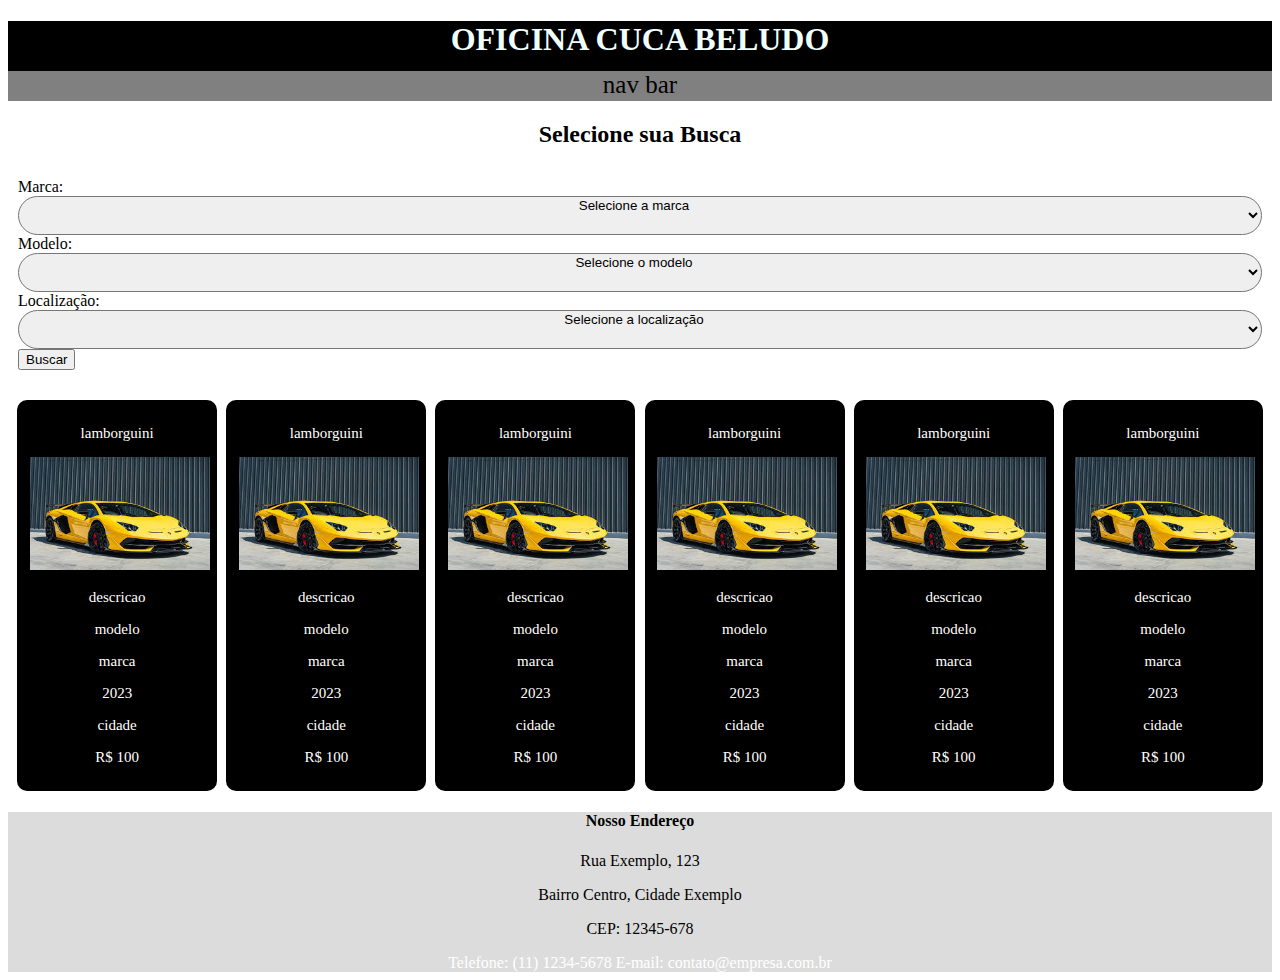
==== index.html @ 51f17920 "initial commit" ====
<!DOCTYPE html>
<html lang="en">

<head>
    <meta charset="UTF-8">
    <meta name="viewport" content="width=device-width, initial-scale=1.0">
    <title>Document</title>
    <link rel="stylesheet" href="style.css">
</head>

<body>
    <div class="container-oficina">
        <h1>OFICINA CUCA BELUDO</h1>
    </div>
    <nav>nav bar</nav>
    <div class="select">
        <h2>Selecione sua Busca</h2>
        <form class="formBusca">


            <label for="marca">Marca:</label>
            <select id="marca" name="marca">
                <option value="">Selecione a marca</option>
                <option value="Mitsubishi">Mitsubishi</option>
                <option value="ford">Ford</option>
                <option value="volkswagen">Volkswagen</option>
                <option value="toyota">Toyota</option>
            </select>





            <label for="modelo">Modelo:</label>
            <select id="modelo" name="modelo">
                <option value="">Selecione o modelo</option>
                <option value="mitsubishi_lancer">Mitsubishi Lancer</option>
                <option value="golzin_quadrado">Golzin quadrado</option>
                <option value="ford_ka">Ford Ka</option>
                <option value="toyota_corolla">Toyota Corolla</option>
            </select>



            <label for="localizacao">Localização:</label>
            <select id="localizacao" name="localizacao">
                <option value="">Selecione a localização</option>
                <option value="GO">Goias</option>
                <option value="mg">Minas Gerais</option>
                <option value="sp">São Paulo</option>
                <option value="rj">Rio de Janeiro</option>
                <option value="pr">Paraná</option>
            </select>

            <button type="submit">Buscar</button>
        </form>
    </div>


<div class="container">
    <div class="card">
        <p>lamborguini</p>
        <img src="carro.jpeg" alt="carro brabo">
        <p>descricao</p>
        <p>modelo</p>
        <p>marca</p>
        <p>2023</p>
        <p>cidade</p>
        <p>R$ 100</p>
    </div>

        <div class="card">
            <p>lamborguini</p>
            <img src="carro.jpeg" alt="carro brabo">
            <p>descricao</p>
            <p>modelo</p>
            <p>marca</p>
            <p>2023</p>
            <p>cidade</p>
            <p>R$ 100</p>
        </div>

        <div class="card">
            <p>lamborguini</p>
            <img src="carro.jpeg" alt="carro brabo">
            <p>descricao</p>
            <p>modelo</p>
            <p>marca</p>
            <p>2023</p>
            <p>cidade</p>
            <p>R$ 100</p>
        </div>

        <div class="card">
            <p>lamborguini</p>
            <img src="carro.jpeg" alt="carro brabo">
            <p>descricao</p>
            <p>modelo</p>
            <p>marca</p>
            <p>2023</p>
            <p>cidade</p>
            <p>R$ 100</p>
        </div>

        <div class="card">
            <p>lamborguini</p>
            <img src="carro.jpeg" alt="carro brabo">
            <p>descricao</p>
            <p>modelo</p>
            <p>marca</p>
            <p>2023</p>
            <p>cidade</p>
            <p>R$ 100</p>
        </div>

        <div class="card">
            <p>lamborguini</p>
            <img src="carro.jpeg" alt="carro brabo">
            <p>descricao</p>
            <p>modelo</p>
            <p>marca</p>
            <p>2023</p>
            <p>cidade</p>
            <p>R$ 100</p>
        </div>

    </div>



    <footer>
        <h4>Nosso Endereço</h4>
        <p>Rua Exemplo, 123</p>
        <p>Bairro Centro, Cidade Exemplo</p>
        <p>CEP: 12345-678</p>
        <span>Telefone: (11) 1234-5678</span>
        <span>E-mail: contato@empresa.com.br</span>
    </footer>
</body>

</html>
---- style.css ----
select{
    display: inline-block;
    width: 100%;
    border-radius: 20px;
    text-align: center;
    padding-bottom: 20px;
}

.container-oficina{
    background-color: black;
    height: 50px;
}
.formBusca{

    padding: 10px;
    padding-bottom: 30px;
}


h1{
    
    color: azure;
    text-align: center;
}

nav{
    text-align: center;
    background-color: gray;
    font-size: 25px;
    height: 30px;
}

h2{
    text-align: center;
}

label{
    text-align: center;
 
}

.container{
    display: flex;
    flex-wrap: wrap;
    justify-content: space-evenly;
}
.card{
    display:inline-block;
    flex-direction: column;
    background-color: black;
    width: 200px;
    padding-top: 10px;
    padding-bottom: 10px;
    border-radius: 10px;
    font-size: 15px;
    text-align: center;
    color: white;


}
img{
    border-radius: 5px;
    width: 90%;
    padding-left: 10px;
    padding-right: 5px;
}

span{
  color:white;
}

footer{
    text-align: center;

    background-color:gainsboro
    ;
}

.login-container{
    background-color: white;
    display: flex;
    margin:  0% ;
    height: 70vh;
    text-align: center;
    border-radius: 20px;
    justify-content: center;
    align-items: center;
}

.login{
    width: 400px;
    display: block;
    padding: 20px;
    background-color: white;
    box-shadow: 0 4px 8px rgba(0, 0, 0, 0.1);
    border-radius: 10px;
    text-align: center;
}

.container-cadastro{
    background-color: white;
    display: flex;
    margin:  0% ;
    height: 70vh;
    text-align: center;
    border-radius: 20px;
    justify-content: center;
    align-items: center;
}

.cadastro{
    width: 400px;
    display: block;
    padding: 30px;
    background-color: white;
    box-shadow: 0 4px 8px rgba(0, 0, 0, 0.1);
    border-radius: 10px;
    text-align: center;
}
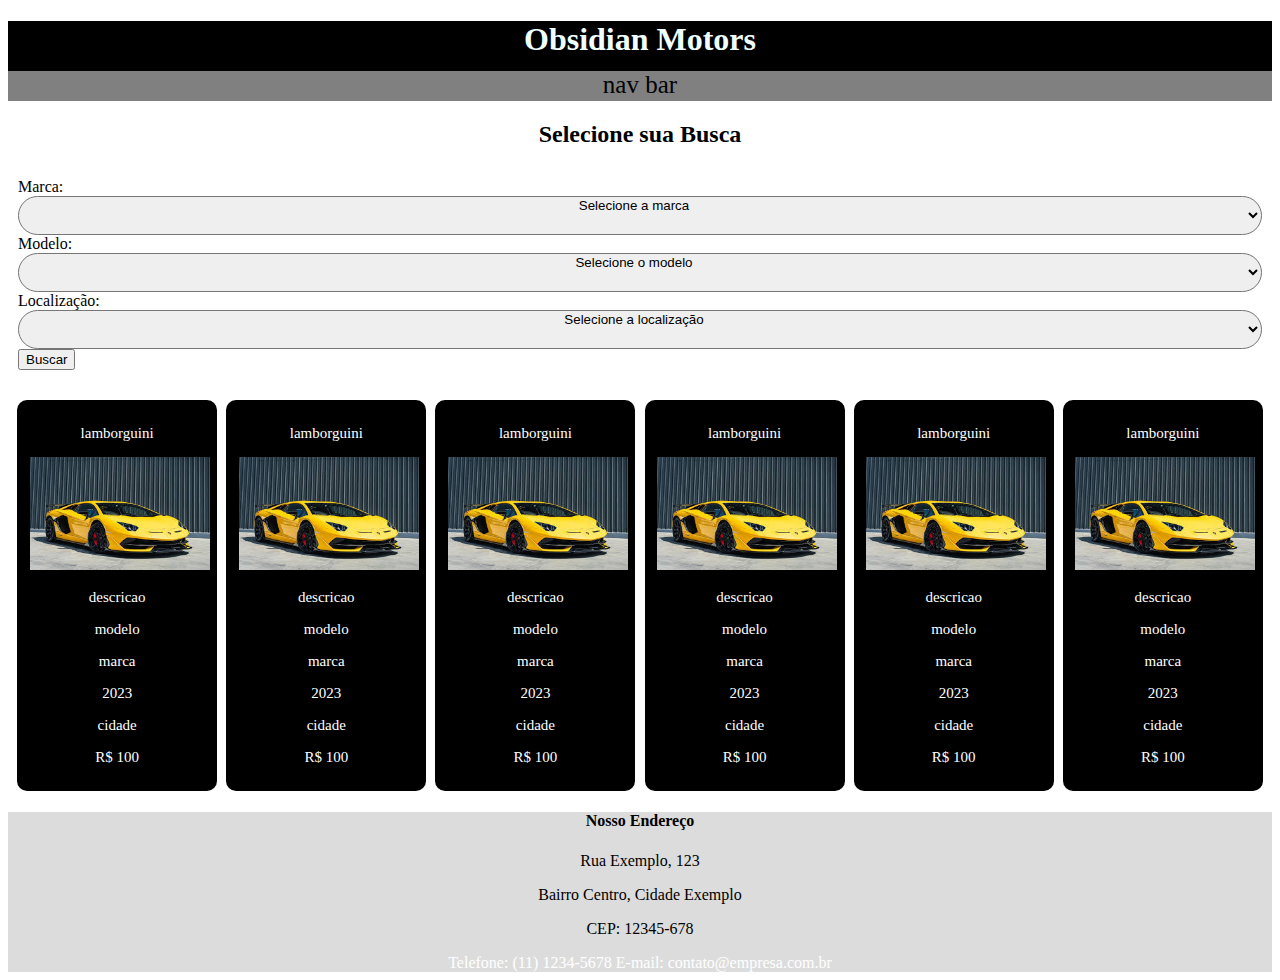
==== commit 4d489e49: "refactor: trocando o nome cucabeludo para 'Obsidian Motors'" ====
--- a/index.html
+++ b/index.html
@@ -10,7 +10,7 @@
 
 <body>
     <div class="container-oficina">
-        <h1>OFICINA CUCA BELUDO</h1>
+        <h1>Obsidian Motors</h1>
     </div>
     <nav>nav bar</nav>
     <div class="select">
@@ -57,17 +57,17 @@
     </div>
 
 
-<div class="container">
-    <div class="card">
-        <p>lamborguini</p>
-        <img src="carro.jpeg" alt="carro brabo">
-        <p>descricao</p>
-        <p>modelo</p>
-        <p>marca</p>
-        <p>2023</p>
-        <p>cidade</p>
-        <p>R$ 100</p>
-    </div>
+    <div class="container">
+        <div class="card">
+            <p>lamborguini</p>
+            <img src="carro.jpeg" alt="carro brabo">
+            <p>descricao</p>
+            <p>modelo</p>
+            <p>marca</p>
+            <p>2023</p>
+            <p>cidade</p>
+            <p>R$ 100</p>
+        </div>
 
         <div class="card">
             <p>lamborguini</p>
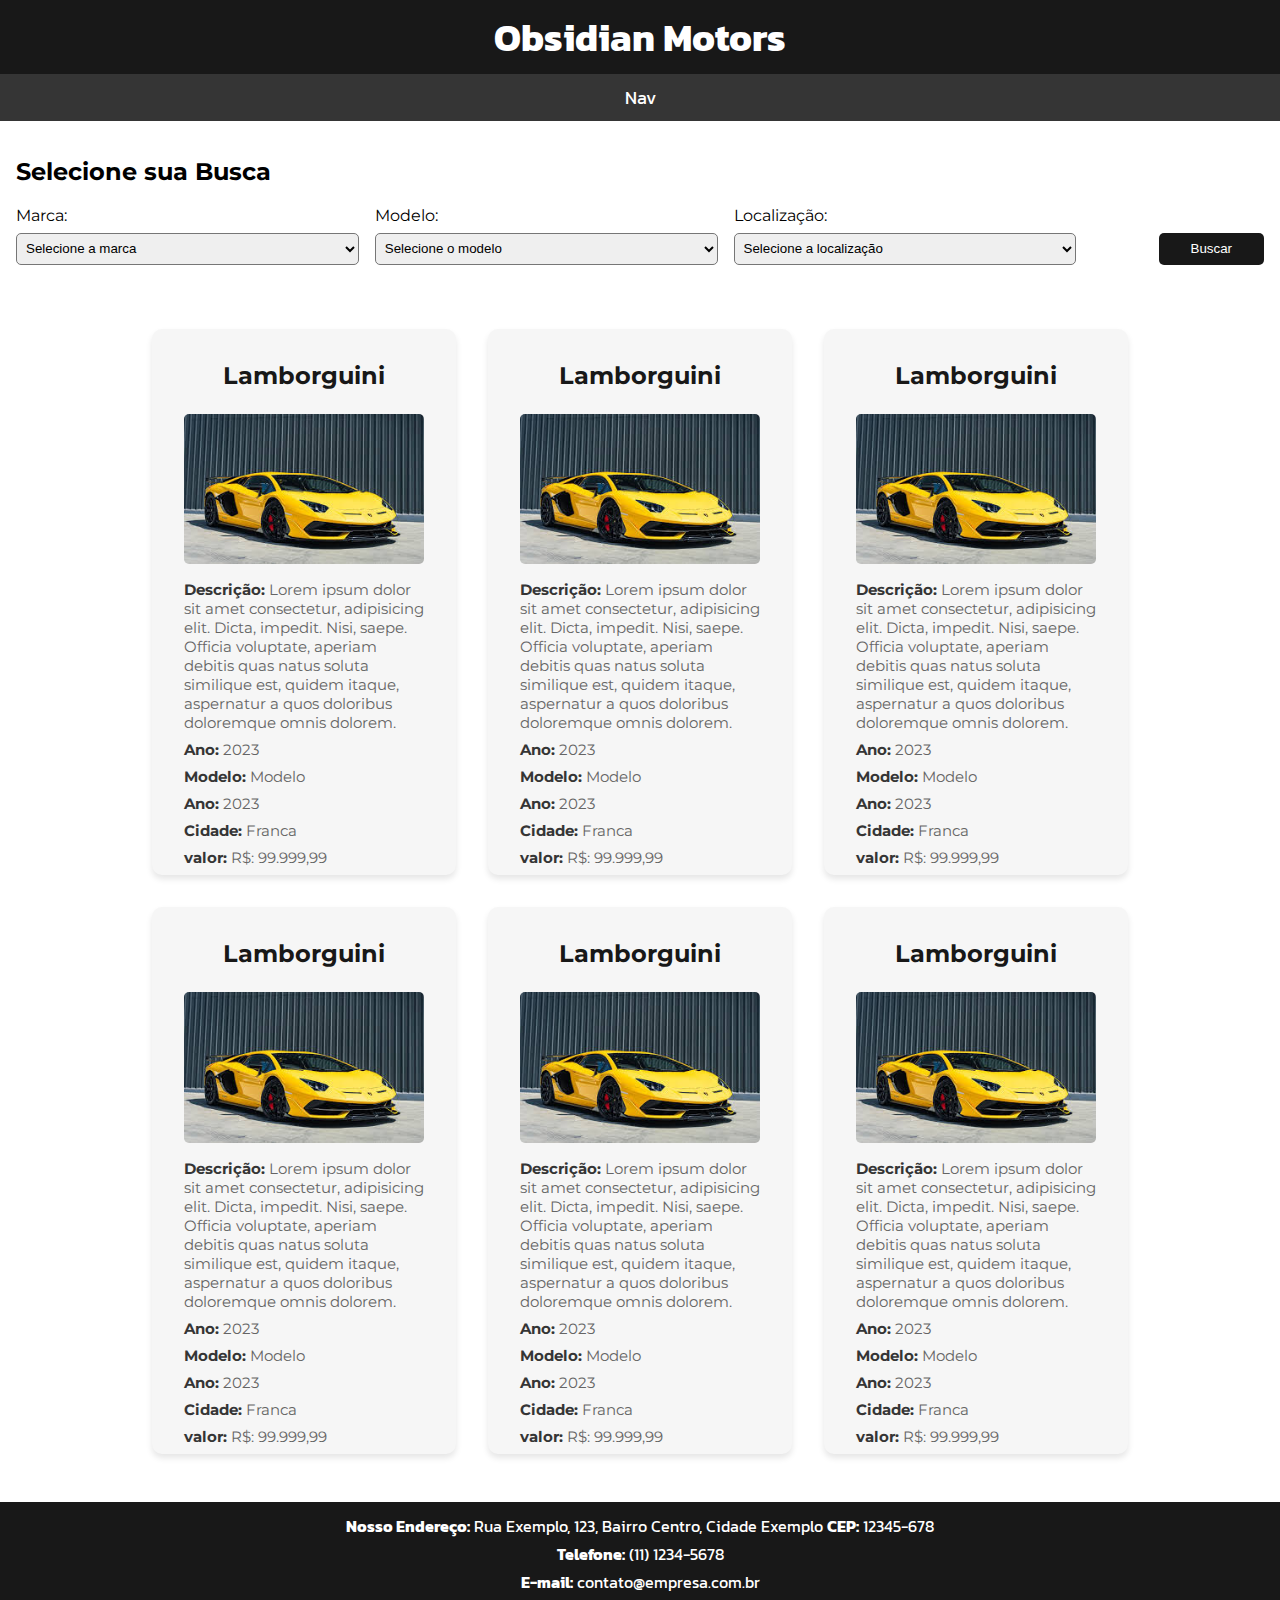
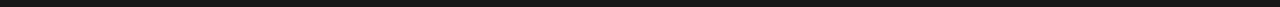
==== commit 56da19bb: "refactor: index html/css, organização das pastas" ====
--- a/index.html
+++ b/index.html
@@ -6,135 +6,322 @@
     <meta name="viewport" content="width=device-width, initial-scale=1.0">
     <title>Document</title>
     <link rel="stylesheet" href="style.css">
+    <link rel="stylesheet" href="index.css">
+    <link rel="preconnect" href="https://fonts.googleapis.com">
+    <link rel="preconnect" href="https://fonts.gstatic.com" crossorigin>
+    <link href="https://fonts.googleapis.com/css2?family=Montserrat:ital,wght@0,100..900;1,100..900&display=swap"
+        rel="stylesheet">
+    <link rel="preconnect" href="https://fonts.googleapis.com">
+    <link
+        href="https://fonts.googleapis.com/css2?family=Kanit:ital,wght@0,100;0,200;0,300;0,400;0,500;0,600;0,700;0,800;0,900;1,100;1,200;1,300;1,400;1,500;1,600;1,700;1,800;1,900&display=swap"
+        rel="stylesheet">
 </head>
 
 <body>
-    <div class="container-oficina">
+    <header>
         <h1>Obsidian Motors</h1>
-    </div>
-    <nav>nav bar</nav>
-    <div class="select">
-        <h2>Selecione sua Busca</h2>
-        <form class="formBusca">
-
-
-            <label for="marca">Marca:</label>
-            <select id="marca" name="marca">
-                <option value="">Selecione a marca</option>
-                <option value="Mitsubishi">Mitsubishi</option>
-                <option value="ford">Ford</option>
-                <option value="volkswagen">Volkswagen</option>
-                <option value="toyota">Toyota</option>
-            </select>
-
-
-
-
-
-            <label for="modelo">Modelo:</label>
-            <select id="modelo" name="modelo">
-                <option value="">Selecione o modelo</option>
-                <option value="mitsubishi_lancer">Mitsubishi Lancer</option>
-                <option value="golzin_quadrado">Golzin quadrado</option>
-                <option value="ford_ka">Ford Ka</option>
-                <option value="toyota_corolla">Toyota Corolla</option>
-            </select>
-
-
-
-            <label for="localizacao">Localização:</label>
-            <select id="localizacao" name="localizacao">
-                <option value="">Selecione a localização</option>
-                <option value="GO">Goias</option>
-                <option value="mg">Minas Gerais</option>
-                <option value="sp">São Paulo</option>
-                <option value="rj">Rio de Janeiro</option>
-                <option value="pr">Paraná</option>
-            </select>
-
-            <button type="submit">Buscar</button>
-        </form>
-    </div>
-
-
-    <div class="container">
-        <div class="card">
-            <p>lamborguini</p>
-            <img src="carro.jpeg" alt="carro brabo">
-            <p>descricao</p>
-            <p>modelo</p>
-            <p>marca</p>
-            <p>2023</p>
-            <p>cidade</p>
-            <p>R$ 100</p>
-        </div>
-
-        <div class="card">
-            <p>lamborguini</p>
-            <img src="carro.jpeg" alt="carro brabo">
-            <p>descricao</p>
-            <p>modelo</p>
-            <p>marca</p>
-            <p>2023</p>
-            <p>cidade</p>
-            <p>R$ 100</p>
-        </div>
-
-        <div class="card">
-            <p>lamborguini</p>
-            <img src="carro.jpeg" alt="carro brabo">
-            <p>descricao</p>
-            <p>modelo</p>
-            <p>marca</p>
-            <p>2023</p>
-            <p>cidade</p>
-            <p>R$ 100</p>
-        </div>
-
-        <div class="card">
-            <p>lamborguini</p>
-            <img src="carro.jpeg" alt="carro brabo">
-            <p>descricao</p>
-            <p>modelo</p>
-            <p>marca</p>
-            <p>2023</p>
-            <p>cidade</p>
-            <p>R$ 100</p>
-        </div>
-
-        <div class="card">
-            <p>lamborguini</p>
-            <img src="carro.jpeg" alt="carro brabo">
-            <p>descricao</p>
-            <p>modelo</p>
-            <p>marca</p>
-            <p>2023</p>
-            <p>cidade</p>
-            <p>R$ 100</p>
-        </div>
-
-        <div class="card">
-            <p>lamborguini</p>
-            <img src="carro.jpeg" alt="carro brabo">
-            <p>descricao</p>
-            <p>modelo</p>
-            <p>marca</p>
-            <p>2023</p>
-            <p>cidade</p>
-            <p>R$ 100</p>
-        </div>
-
-    </div>
+    </header>
+
+    <nav>
+        Nav
+    </nav>
+
+    <main>
+        <div class="containerBusca">
+            <h2>Selecione sua Busca</h2>
+            <form class="formBusca">
+                <div class="selectsContainer">
+                    <div class="formBuscaSelect">
+                        <label for="marca">Marca:</label>
+                        <select id="marca" name="marca">
+                            <option value="">Selecione a marca</option>
+                            <option value="mitsubishi">Mitsubishi</option>
+                            <option value="ford">Ford</option>
+                            <option value="volkswagen">Volkswagen</option>
+                            <option value="toyota">Toyota</option>
+                        </select>
+                    </div>
+
+
+                    <div class="formBuscaSelect">
+                        <label for="modelo">Modelo:</label>
+                        <select id="modelo" name="modelo">
+                            <option value="">Selecione o modelo</option>
+                            <option value="mitsubishi_lancer">Mitsubishi Lancer</option>
+                            <option value="golzin_quadrado">Golzin quadrado</option>
+                            <option value="ford_ka">Ford Ka</option>
+                            <option value="toyota_corolla">Toyota Corolla</option>
+                        </select>
+                    </div>
+
+                    <div class="formBuscaSelect">
+                        <label for="localizacao">Localização:</label>
+                        <select id="localizacao" name="localizacao">
+                            <option value="">Selecione a localização</option>
+                            <option value="franca">Franca</option>
+                            <option value="uberlandia">Uberlândia</option>
+                            <option value="saopaulo">São Paulo</option>
+                            <option value="riodejaneiro">Rio de Janeiro</option>
+                            <option value="pelotas">Pelotas</option>
+                        </select>
+                    </div>
+                </div>
+
+                <button type="submit">Buscar</button>
+            </form>
+        </div>
+
+
+
+        <div class="cardsContainer">
+            <div class="card">
+                <p class="cardTitle">Lamborguini</p>
+                <img src="images/carro.jpeg" alt="carro brabo">
+
+                <div class="cardInfo">
+                    <div>
+                        <span>Descrição:</span>
+                        <span>Lorem ipsum dolor sit amet consectetur, adipisicing elit. Dicta, impedit. Nisi, saepe.
+                            Officia
+                            voluptate, aperiam debitis quas natus soluta similique est, quidem itaque, aspernatur a quos
+                            doloribus doloremque omnis dolorem.</span>
+                    </div>
+
+                    <div>
+                        <span>Ano:</span>
+                        <span>2023</span>
+                    </div>
+
+                    <div>
+                        <span>Modelo:</span>
+                        <span>Modelo</span>
+                    </div>
+                    <div>
+                        <span>Ano:</span>
+                        <span>2023</span>
+                    </div>
+                    <div>
+                        <span>Cidade:</span>
+                        <span>Franca</span>
+                    </div>
+                    <div>
+                        <span>valor:</span>
+                        <span>R$: 99.999,99</span>
+                    </div>
+                </div>
+            </div>
+
+            <div class="card">
+                <p class="cardTitle">Lamborguini</p>
+                <img src="images/carro.jpeg" alt="carro brabo">
+
+                <div class="cardInfo">
+                    <div>
+                        <span>Descrição:</span>
+                        <span>Lorem ipsum dolor sit amet consectetur, adipisicing elit. Dicta, impedit. Nisi, saepe.
+                            Officia
+                            voluptate, aperiam debitis quas natus soluta similique est, quidem itaque, aspernatur a quos
+                            doloribus doloremque omnis dolorem.</span>
+                    </div>
+
+                    <div>
+                        <span>Ano:</span>
+                        <span>2023</span>
+                    </div>
+
+                    <div>
+                        <span>Modelo:</span>
+                        <span>Modelo</span>
+                    </div>
+                    <div>
+                        <span>Ano:</span>
+                        <span>2023</span>
+                    </div>
+                    <div>
+                        <span>Cidade:</span>
+                        <span>Franca</span>
+                    </div>
+                    <div>
+                        <span>valor:</span>
+                        <span>R$: 99.999,99</span>
+                    </div>
+                </div>
+            </div>
+
+
+            <div class="card">
+                <p class="cardTitle">Lamborguini</p>
+                <img src="images/carro.jpeg" alt="carro brabo">
+
+                <div class="cardInfo">
+                    <div>
+                        <span>Descrição:</span>
+                        <span>Lorem ipsum dolor sit amet consectetur, adipisicing elit. Dicta, impedit. Nisi, saepe.
+                            Officia
+                            voluptate, aperiam debitis quas natus soluta similique est, quidem itaque, aspernatur a quos
+                            doloribus doloremque omnis dolorem.</span>
+                    </div>
+
+                    <div>
+                        <span>Ano:</span>
+                        <span>2023</span>
+                    </div>
+
+                    <div>
+                        <span>Modelo:</span>
+                        <span>Modelo</span>
+                    </div>
+                    <div>
+                        <span>Ano:</span>
+                        <span>2023</span>
+                    </div>
+                    <div>
+                        <span>Cidade:</span>
+                        <span>Franca</span>
+                    </div>
+                    <div>
+                        <span>valor:</span>
+                        <span>R$: 99.999,99</span>
+                    </div>
+                </div>
+            </div>
+
+
+            <div class="card">
+                <p class="cardTitle">Lamborguini</p>
+                <img src="images/carro.jpeg" alt="carro brabo">
+
+                <div class="cardInfo">
+                    <div>
+                        <span>Descrição:</span>
+                        <span>Lorem ipsum dolor sit amet consectetur, adipisicing elit. Dicta, impedit. Nisi, saepe.
+                            Officia
+                            voluptate, aperiam debitis quas natus soluta similique est, quidem itaque, aspernatur a quos
+                            doloribus doloremque omnis dolorem.</span>
+                    </div>
+
+                    <div>
+                        <span>Ano:</span>
+                        <span>2023</span>
+                    </div>
+
+                    <div>
+                        <span>Modelo:</span>
+                        <span>Modelo</span>
+                    </div>
+                    <div>
+                        <span>Ano:</span>
+                        <span>2023</span>
+                    </div>
+                    <div>
+                        <span>Cidade:</span>
+                        <span>Franca</span>
+                    </div>
+                    <div>
+                        <span>valor:</span>
+                        <span>R$: 99.999,99</span>
+                    </div>
+                </div>
+            </div>
+
+
+            <div class="card">
+                <p class="cardTitle">Lamborguini</p>
+                <img src="images/carro.jpeg" alt="carro brabo">
+
+                <div class="cardInfo">
+                    <div>
+                        <span>Descrição:</span>
+                        <span>Lorem ipsum dolor sit amet consectetur, adipisicing elit. Dicta, impedit. Nisi, saepe.
+                            Officia
+                            voluptate, aperiam debitis quas natus soluta similique est, quidem itaque, aspernatur a quos
+                            doloribus doloremque omnis dolorem.</span>
+                    </div>
+
+                    <div>
+                        <span>Ano:</span>
+                        <span>2023</span>
+                    </div>
+
+                    <div>
+                        <span>Modelo:</span>
+                        <span>Modelo</span>
+                    </div>
+                    <div>
+                        <span>Ano:</span>
+                        <span>2023</span>
+                    </div>
+                    <div>
+                        <span>Cidade:</span>
+                        <span>Franca</span>
+                    </div>
+                    <div>
+                        <span>valor:</span>
+                        <span>R$: 99.999,99</span>
+                    </div>
+                </div>
+            </div>
+
+
+            <div class="card">
+                <p class="cardTitle">Lamborguini</p>
+                <img src="images/carro.jpeg" alt="carro brabo">
+
+                <div class="cardInfo">
+                    <div>
+                        <span>Descrição:</span>
+                        <span>Lorem ipsum dolor sit amet consectetur, adipisicing elit. Dicta, impedit. Nisi, saepe.
+                            Officia
+                            voluptate, aperiam debitis quas natus soluta similique est, quidem itaque, aspernatur a quos
+                            doloribus doloremque omnis dolorem.</span>
+                    </div>
+
+                    <div>
+                        <span>Ano:</span>
+                        <span>2023</span>
+                    </div>
+
+                    <div>
+                        <span>Modelo:</span>
+                        <span>Modelo</span>
+                    </div>
+                    <div>
+                        <span>Ano:</span>
+                        <span>2023</span>
+                    </div>
+                    <div>
+                        <span>Cidade:</span>
+                        <span>Franca</span>
+                    </div>
+                    <div>
+                        <span>valor:</span>
+                        <span>R$: 99.999,99</span>
+                    </div>
+                </div>
+            </div>
+
+        </div>
+    </main>
 
 
 
     <footer>
-        <h4>Nosso Endereço</h4>
-        <p>Rua Exemplo, 123</p>
-        <p>Bairro Centro, Cidade Exemplo</p>
-        <p>CEP: 12345-678</p>
-        <span>Telefone: (11) 1234-5678</span>
-        <span>E-mail: contato@empresa.com.br</span>
+        <div>
+            <span>Nosso Endereço: </span>
+            <span>Rua Exemplo, 123, Bairro Centro, Cidade Exemplo</span>
+            <span>CEP: </span>
+            <span>12345-678</span>
+        </div>
+
+        <div>
+            <span>Telefone: </span>
+            <span>(11) 1234-5678</span>
+        </div>
+
+        <div>
+            <span>E-mail: </span>
+            <span>contato@empresa.com.br</span>
+        </div>
     </footer>
 </body>
 
--- a/style.css
+++ b/style.css
@@ -1,79 +1,80 @@
-select{
-    display: inline-block;
-    width: 100%;
-    border-radius: 20px;
-    text-align: center;
-    padding-bottom: 20px;
+/* Definindo as cores */
+:root {
+    --preto: #181818;
+    --grafite: #353535;
+    --azul-escuro: #0d1b2a;
+    --branco: #ffffff;
+    --cinza-claro: #F6F6F6;
+    --cinza-medio: #656565;
 }
 
-.container-oficina{
-    background-color: black;
-    height: 50px;
-}
-.formBusca{
-
-    padding: 10px;
-    padding-bottom: 30px;
+body {
+    font-family: "Montserrat", sans-serif;
+    background-color: var(--branco);
+    margin: 0;
+    padding: 0;
 }
 
-
-h1{
-    
-    color: azure;
-    text-align: center;
+header, footer, nav {
+    font-family: "Kanit", sans-serif;
 }
 
-nav{
-    text-align: center;
-    background-color: gray;
-    font-size: 25px;
-    height: 30px;
+header {
+    background-color: var(--preto);
+    color: var(--branco);
+
+    font-size: 1.2rem;
+
+    padding: 5px;
+    height: 4rem;
+
+    display: flex;
+    justify-content: center;
+    align-items: center;
 }
 
-h2{
+nav {
+    background-color: var(--grafite);
+    color: var(--branco);
+
     text-align: center;
+    padding: 10px;
+    font-size: 18px;
 }
 
-label{
-    text-align: center;
- 
+main {
+    padding: 1rem;
 }
 
-.container{
+footer {
     display: flex;
-    flex-wrap: wrap;
-    justify-content: space-evenly;
-}
-.card{
-    display:inline-block;
     flex-direction: column;
-    background-color: black;
-    width: 200px;
-    padding-top: 10px;
-    padding-bottom: 10px;
-    border-radius: 10px;
-    font-size: 15px;
+    justify-content: center;
+    gap: 0.25rem;
+
+    background-color: var(--preto);
+    color: var(--branco);
     text-align: center;
-    color: white;
-
-
-}
-img{
-    border-radius: 5px;
-    width: 90%;
-    padding-left: 10px;
-    padding-right: 5px;
+    padding: 0.8rem 0;
 }
 
-span{
-  color:white;
+footer div {
+    display: flex;
+    justify-content: center;
+    align-items: center;
+    gap: 0.25rem;
 }
 
-footer{
-    text-align: center;
+footer div span:nth-child(odd) {
+    font-weight: bold;
+}
 
-    background-color:gainsboro
-    ;
+select {
+    border-radius: 5px;
+    
+    height: 2rem;
+
+    padding-left: 5px;
 }
 
 .login-container{
@@ -116,4 +117,11 @@
     box-shadow: 0 4px 8px rgba(0, 0, 0, 0.1);
     border-radius: 10px;
     text-align: center;
-}+}
+
+
+
+
+
+
+
--- a/index.css
+++ b/index.css
@@ -0,0 +1,108 @@
+/* Busca */
+
+.containerBusca {
+  display: flex;
+  flex-direction: column;
+}
+
+.formBusca {
+  display: flex;
+  justify-content: space-between;
+}
+
+.formBuscaSelect {
+  display: flex;
+  flex-direction: column;
+
+  gap: 0.5rem;
+
+  width: 30%;
+}
+
+.selectsContainer {
+  display: flex;
+  gap: 1rem;
+
+  flex-grow: 1;
+}
+
+.formBusca button {
+  padding: 0.1rem 2rem;
+
+  height: 2rem;
+  align-self: flex-end;
+
+  background-color: var(--preto);
+  color: var(--branco);
+  border: none;
+  border-radius: 5px;
+}
+
+.formBusca button:hover {
+  cursor: pointer;
+}
+
+/* Cards */
+
+.cardsContainer{
+  margin-top: 2rem;
+
+  display: flex;
+  flex-wrap: wrap;
+
+  justify-content: center;
+
+  gap: 2rem;
+
+  padding: 2rem;
+}
+
+.card{
+  display: flex;
+  flex-direction: column;
+  
+  width: 15rem;
+  padding: 0.5rem 2rem;
+  border-radius: 10px;
+  font-size: 15px;
+  text-align: center;
+
+  box-shadow: 0px 4px 6px rgba(0, 0, 0, 0.1);
+  background-color: var(--cinza-claro);
+  color: var(--grafite);
+}
+
+.cardTitle {
+  color: var(--preto);
+  font-size: 1.5rem;
+  font-weight: bold;
+}
+
+.card img {
+  width: 100%;
+  height: auto;
+  border-radius: 5px;
+}
+
+.cardInfo {
+  margin-top: 1rem;
+
+  display: flex;
+  flex-direction: column;
+
+  gap: 0.5rem;
+}
+
+.cardInfo div {
+  text-align: start;
+}
+
+.cardInfo div span:nth-child(1) {
+  color: var(--black);
+  font-weight: bold;
+}
+
+.cardInfo div span:nth-child(2) {
+  color: var(--cinza-medio);
+}
+
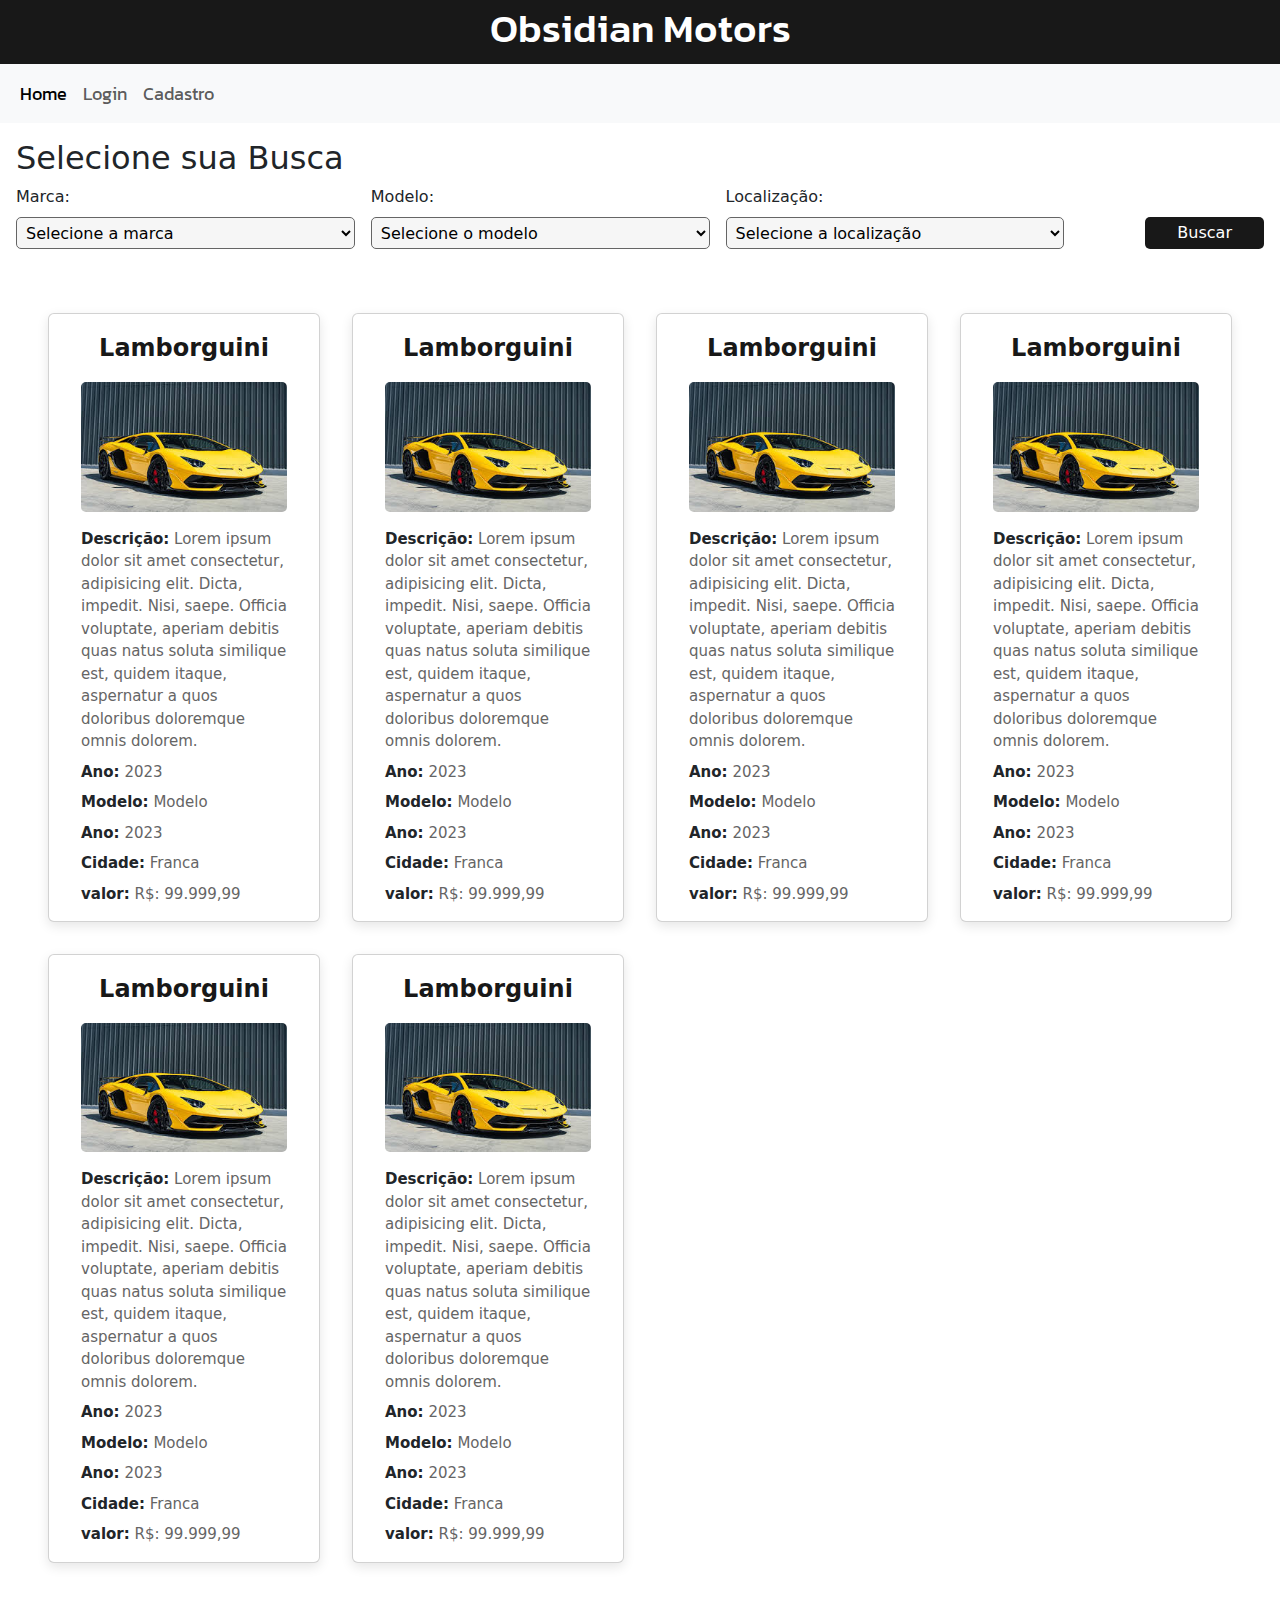
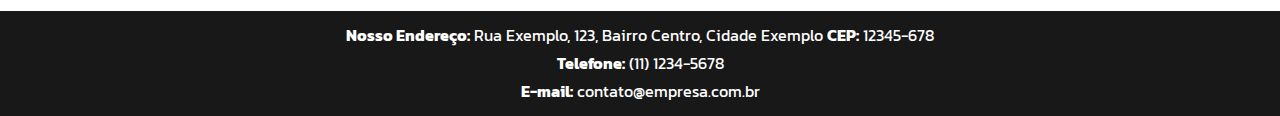
==== commit d91bae74: "Cadastro e Login" ====
--- a/index.html
+++ b/index.html
@@ -15,15 +15,36 @@
     <link
         href="https://fonts.googleapis.com/css2?family=Kanit:ital,wght@0,100;0,200;0,300;0,400;0,500;0,600;0,700;0,800;0,900;1,100;1,200;1,300;1,400;1,500;1,600;1,700;1,800;1,900&display=swap"
         rel="stylesheet">
+    <link href="https://cdn.jsdelivr.net/npm/bootstrap@5.3.3/dist/css/bootstrap.min.css" rel="stylesheet"
+        integrity="sha384-QWTKZyjpPEjISv5WaRU9OFeRpok6YctnYmDr5pNlyT2bRjXh0JMhjY6hW+ALEwIH" crossorigin="anonymous">
 </head>
 
 <body>
+
     <header>
         <h1>Obsidian Motors</h1>
     </header>
 
-    <nav>
-        Nav
+    <nav class="navbar sticky-top navbar-expand-lg bg-body-tertiary">
+        <div class="container-fluid">
+            <button class="navbar-toggler" type="button" data-bs-toggle="collapse" data-bs-target="#navbarNav"
+                aria-controls="navbarNav" aria-expanded="false" aria-label="Toggle navigation">
+                <span class="navbar-toggler-icon"></span>
+            </button>
+            <div class="collapse navbar-collapse" id="navbarNav">
+                <ul class="navbar-nav">
+                    <li class="nav-item">
+                        <a class="nav-link active" aria-current="page" href="#">Home</a>
+                    </li>
+                    <li class="nav-item">
+                        <a class="nav-link" href="./login/login.html">Login</a>
+                    </li>
+                    <li class="nav-item">
+                        <a class="nav-link" href="./cadastro/cadastro.html">Cadastro</a>
+                    </li>
+                </ul>
+            </div>
+        </div>
     </nav>
 
     <main>
@@ -67,7 +88,7 @@
                     </div>
                 </div>
 
-                <button type="submit">Buscar</button>
+                <button class="buttonMain" type="submit">Buscar</button>
             </form>
         </div>
 
@@ -83,196 +104,202 @@
                         <span>Descrição:</span>
                         <span>Lorem ipsum dolor sit amet consectetur, adipisicing elit. Dicta, impedit. Nisi, saepe.
                             Officia
-                            voluptate, aperiam debitis quas natus soluta similique est, quidem itaque, aspernatur a quos
-                            doloribus doloremque omnis dolorem.</span>
-                    </div>
-
-                    <div>
-                        <span>Ano:</span>
-                        <span>2023</span>
-                    </div>
-
-                    <div>
-                        <span>Modelo:</span>
-                        <span>Modelo</span>
-                    </div>
-                    <div>
-                        <span>Ano:</span>
-                        <span>2023</span>
-                    </div>
-                    <div>
-                        <span>Cidade:</span>
-                        <span>Franca</span>
-                    </div>
-                    <div>
-                        <span>valor:</span>
-                        <span>R$: 99.999,99</span>
-                    </div>
-                </div>
-            </div>
-
-            <div class="card">
-                <p class="cardTitle">Lamborguini</p>
-                <img src="images/carro.jpeg" alt="carro brabo">
-
-                <div class="cardInfo">
-                    <div>
-                        <span>Descrição:</span>
-                        <span>Lorem ipsum dolor sit amet consectetur, adipisicing elit. Dicta, impedit. Nisi, saepe.
-                            Officia
-                            voluptate, aperiam debitis quas natus soluta similique est, quidem itaque, aspernatur a quos
-                            doloribus doloremque omnis dolorem.</span>
-                    </div>
-
-                    <div>
-                        <span>Ano:</span>
-                        <span>2023</span>
-                    </div>
-
-                    <div>
-                        <span>Modelo:</span>
-                        <span>Modelo</span>
-                    </div>
-                    <div>
-                        <span>Ano:</span>
-                        <span>2023</span>
-                    </div>
-                    <div>
-                        <span>Cidade:</span>
-                        <span>Franca</span>
-                    </div>
-                    <div>
-                        <span>valor:</span>
-                        <span>R$: 99.999,99</span>
-                    </div>
-                </div>
-            </div>
-
-
-            <div class="card">
-                <p class="cardTitle">Lamborguini</p>
-                <img src="images/carro.jpeg" alt="carro brabo">
-
-                <div class="cardInfo">
-                    <div>
-                        <span>Descrição:</span>
-                        <span>Lorem ipsum dolor sit amet consectetur, adipisicing elit. Dicta, impedit. Nisi, saepe.
-                            Officia
-                            voluptate, aperiam debitis quas natus soluta similique est, quidem itaque, aspernatur a quos
-                            doloribus doloremque omnis dolorem.</span>
-                    </div>
-
-                    <div>
-                        <span>Ano:</span>
-                        <span>2023</span>
-                    </div>
-
-                    <div>
-                        <span>Modelo:</span>
-                        <span>Modelo</span>
-                    </div>
-                    <div>
-                        <span>Ano:</span>
-                        <span>2023</span>
-                    </div>
-                    <div>
-                        <span>Cidade:</span>
-                        <span>Franca</span>
-                    </div>
-                    <div>
-                        <span>valor:</span>
-                        <span>R$: 99.999,99</span>
-                    </div>
-                </div>
-            </div>
-
-
-            <div class="card">
-                <p class="cardTitle">Lamborguini</p>
-                <img src="images/carro.jpeg" alt="carro brabo">
-
-                <div class="cardInfo">
-                    <div>
-                        <span>Descrição:</span>
-                        <span>Lorem ipsum dolor sit amet consectetur, adipisicing elit. Dicta, impedit. Nisi, saepe.
-                            Officia
-                            voluptate, aperiam debitis quas natus soluta similique est, quidem itaque, aspernatur a quos
-                            doloribus doloremque omnis dolorem.</span>
-                    </div>
-
-                    <div>
-                        <span>Ano:</span>
-                        <span>2023</span>
-                    </div>
-
-                    <div>
-                        <span>Modelo:</span>
-                        <span>Modelo</span>
-                    </div>
-                    <div>
-                        <span>Ano:</span>
-                        <span>2023</span>
-                    </div>
-                    <div>
-                        <span>Cidade:</span>
-                        <span>Franca</span>
-                    </div>
-                    <div>
-                        <span>valor:</span>
-                        <span>R$: 99.999,99</span>
-                    </div>
-                </div>
-            </div>
-
-
-            <div class="card">
-                <p class="cardTitle">Lamborguini</p>
-                <img src="images/carro.jpeg" alt="carro brabo">
-
-                <div class="cardInfo">
-                    <div>
-                        <span>Descrição:</span>
-                        <span>Lorem ipsum dolor sit amet consectetur, adipisicing elit. Dicta, impedit. Nisi, saepe.
-                            Officia
-                            voluptate, aperiam debitis quas natus soluta similique est, quidem itaque, aspernatur a quos
-                            doloribus doloremque omnis dolorem.</span>
-                    </div>
-
-                    <div>
-                        <span>Ano:</span>
-                        <span>2023</span>
-                    </div>
-
-                    <div>
-                        <span>Modelo:</span>
-                        <span>Modelo</span>
-                    </div>
-                    <div>
-                        <span>Ano:</span>
-                        <span>2023</span>
-                    </div>
-                    <div>
-                        <span>Cidade:</span>
-                        <span>Franca</span>
-                    </div>
-                    <div>
-                        <span>valor:</span>
-                        <span>R$: 99.999,99</span>
-                    </div>
-                </div>
-            </div>
-
-
-            <div class="card">
-                <p class="cardTitle">Lamborguini</p>
-                <img src="images/carro.jpeg" alt="carro brabo">
-
-                <div class="cardInfo">
-                    <div>
-                        <span>Descrição:</span>
-                        <span>Lorem ipsum dolor sit amet consectetur, adipisicing elit. Dicta, impedit. Nisi, saepe.
-                            Officia
-                            voluptate, aperiam debitis quas natus soluta similique est, quidem itaque, aspernatur a quos
+                            voluptate, aperiam debitis quas natus soluta similique est, quidem itaque, aspernatur a
+                            quos
+                            doloribus doloremque omnis dolorem.</span>
+                    </div>
+
+                    <div>
+                        <span>Ano:</span>
+                        <span>2023</span>
+                    </div>
+
+                    <div>
+                        <span>Modelo:</span>
+                        <span>Modelo</span>
+                    </div>
+                    <div>
+                        <span>Ano:</span>
+                        <span>2023</span>
+                    </div>
+                    <div>
+                        <span>Cidade:</span>
+                        <span>Franca</span>
+                    </div>
+                    <div>
+                        <span>valor:</span>
+                        <span>R$: 99.999,99</span>
+                    </div>
+                </div>
+            </div>
+
+            <div class="card">
+                <p class="cardTitle">Lamborguini</p>
+                <img src="images/carro.jpeg" alt="carro brabo">
+
+                <div class="cardInfo">
+                    <div>
+                        <span>Descrição:</span>
+                        <span>Lorem ipsum dolor sit amet consectetur, adipisicing elit. Dicta, impedit. Nisi, saepe.
+                            Officia
+                            voluptate, aperiam debitis quas natus soluta similique est, quidem itaque, aspernatur a
+                            quos
+                            doloribus doloremque omnis dolorem.</span>
+                    </div>
+
+                    <div>
+                        <span>Ano:</span>
+                        <span>2023</span>
+                    </div>
+
+                    <div>
+                        <span>Modelo:</span>
+                        <span>Modelo</span>
+                    </div>
+                    <div>
+                        <span>Ano:</span>
+                        <span>2023</span>
+                    </div>
+                    <div>
+                        <span>Cidade:</span>
+                        <span>Franca</span>
+                    </div>
+                    <div>
+                        <span>valor:</span>
+                        <span>R$: 99.999,99</span>
+                    </div>
+                </div>
+            </div>
+
+
+            <div class="card">
+                <p class="cardTitle">Lamborguini</p>
+                <img src="images/carro.jpeg" alt="carro brabo">
+
+                <div class="cardInfo">
+                    <div>
+                        <span>Descrição:</span>
+                        <span>Lorem ipsum dolor sit amet consectetur, adipisicing elit. Dicta, impedit. Nisi, saepe.
+                            Officia
+                            voluptate, aperiam debitis quas natus soluta similique est, quidem itaque, aspernatur a
+                            quos
+                            doloribus doloremque omnis dolorem.</span>
+                    </div>
+
+                    <div>
+                        <span>Ano:</span>
+                        <span>2023</span>
+                    </div>
+
+                    <div>
+                        <span>Modelo:</span>
+                        <span>Modelo</span>
+                    </div>
+                    <div>
+                        <span>Ano:</span>
+                        <span>2023</span>
+                    </div>
+                    <div>
+                        <span>Cidade:</span>
+                        <span>Franca</span>
+                    </div>
+                    <div>
+                        <span>valor:</span>
+                        <span>R$: 99.999,99</span>
+                    </div>
+                </div>
+            </div>
+
+
+            <div class="card">
+                <p class="cardTitle">Lamborguini</p>
+                <img src="images/carro.jpeg" alt="carro brabo">
+
+                <div class="cardInfo">
+                    <div>
+                        <span>Descrição:</span>
+                        <span>Lorem ipsum dolor sit amet consectetur, adipisicing elit. Dicta, impedit. Nisi, saepe.
+                            Officia
+                            voluptate, aperiam debitis quas natus soluta similique est, quidem itaque, aspernatur a
+                            quos
+                            doloribus doloremque omnis dolorem.</span>
+                    </div>
+
+                    <div>
+                        <span>Ano:</span>
+                        <span>2023</span>
+                    </div>
+
+                    <div>
+                        <span>Modelo:</span>
+                        <span>Modelo</span>
+                    </div>
+                    <div>
+                        <span>Ano:</span>
+                        <span>2023</span>
+                    </div>
+                    <div>
+                        <span>Cidade:</span>
+                        <span>Franca</span>
+                    </div>
+                    <div>
+                        <span>valor:</span>
+                        <span>R$: 99.999,99</span>
+                    </div>
+                </div>
+            </div>
+
+
+            <div class="card">
+                <p class="cardTitle">Lamborguini</p>
+                <img src="images/carro.jpeg" alt="carro brabo">
+
+                <div class="cardInfo">
+                    <div>
+                        <span>Descrição:</span>
+                        <span>Lorem ipsum dolor sit amet consectetur, adipisicing elit. Dicta, impedit. Nisi, saepe.
+                            Officia
+                            voluptate, aperiam debitis quas natus soluta similique est, quidem itaque, aspernatur a
+                            quos
+                            doloribus doloremque omnis dolorem.</span>
+                    </div>
+
+                    <div>
+                        <span>Ano:</span>
+                        <span>2023</span>
+                    </div>
+
+                    <div>
+                        <span>Modelo:</span>
+                        <span>Modelo</span>
+                    </div>
+                    <div>
+                        <span>Ano:</span>
+                        <span>2023</span>
+                    </div>
+                    <div>
+                        <span>Cidade:</span>
+                        <span>Franca</span>
+                    </div>
+                    <div>
+                        <span>valor:</span>
+                        <span>R$: 99.999,99</span>
+                    </div>
+                </div>
+            </div>
+
+
+            <div class="card">
+                <p class="cardTitle">Lamborguini</p>
+                <img src="images/carro.jpeg" alt="carro brabo">
+
+                <div class="cardInfo">
+                    <div>
+                        <span>Descrição:</span>
+                        <span>Lorem ipsum dolor sit amet consectetur, adipisicing elit. Dicta, impedit. Nisi, saepe.
+                            Officia
+                            voluptate, aperiam debitis quas natus soluta similique est, quidem itaque, aspernatur a
+                            quos
                             doloribus doloremque omnis dolorem.</span>
                     </div>
 
@@ -323,6 +350,11 @@
             <span>contato@empresa.com.br</span>
         </div>
     </footer>
+    </div>
 </body>
 
+<script src="https://cdn.jsdelivr.net/npm/bootstrap@5.3.3/dist/js/bootstrap.bundle.min.js"
+    integrity="sha384-YvpcrYf0tY3lHB60NNkmXc5s9fDVZLESaAA55NDzOxhy9GkcIdslK1eN7N6jIeHz"
+    crossorigin="anonymous"></script>
+
 </html>--- a/style.css
+++ b/style.css
@@ -3,10 +3,15 @@
     --preto: #181818;
     --grafite: #353535;
     --azul-escuro: #0d1b2a;
+    --vermelho: #c1121f;
     --branco: #ffffff;
     --cinza-claro: #F6F6F6;
     --cinza-medio: #656565;
 }
+
+html {
+    font-size: 16px;
+  }
 
 body {
     font-family: "Montserrat", sans-serif;
@@ -70,6 +75,9 @@
 }
 
 select {
+    border: 1px solid var(--cinza-medio);
+    background-color: var(--cinza-claro);
+
     border-radius: 5px;
     
     height: 2rem;
@@ -77,51 +85,108 @@
     padding-left: 5px;
 }
 
-.login-container{
-    background-color: white;
+select:focus {
+    outline: none;
+}
+
+.formGroup {
     display: flex;
-    margin:  0% ;
-    height: 70vh;
-    text-align: center;
-    border-radius: 20px;
+    flex-direction: column;
+    gap: 0.25rem;
+}
+
+.buttonMain {
+    padding: 0.1rem 2rem;
+  
+    height: 2rem;
+  
+    background-color: var(--preto);
+    color: var(--branco);
+    border: none;
+    border-radius: 5px;
+  
+    transition: background-color 0.3s;
+}
+
+.buttonMain:hover {
+    cursor: pointer;
+    background-color: var(--vermelho);
+}
+
+.authContainer {
+    display: flex;
+    padding: 0;
+
+    width: 100%;
+    height: calc(100vh - 4rem);
+}
+
+.authContainer img {
+    width: 50%;
+    height: auto;
+
+    object-fit: cover;
+}
+
+.auth {
+    width: 50%;
+
+    display: flex;
     justify-content: center;
     align-items: center;
 }
 
-.login{
-    width: 400px;
-    display: block;
-    padding: 20px;
-    background-color: white;
-    box-shadow: 0 4px 8px rgba(0, 0, 0, 0.1);
-    border-radius: 10px;
-    text-align: center;
-}
+.authForm {
+    width: 50%;
 
-.container-cadastro{
-    background-color: white;
     display: flex;
-    margin:  0% ;
-    height: 70vh;
-    text-align: center;
-    border-radius: 20px;
-    justify-content: center;
+    flex-direction: column;
+
+    gap: 1rem;
+
     align-items: center;
 }
 
-.cadastro{
-    width: 400px;
-    display: block;
-    padding: 30px;
-    background-color: white;
-    box-shadow: 0 4px 8px rgba(0, 0, 0, 0.1);
-    border-radius: 10px;
-    text-align: center;
+.authForm form {
+    width: 100%;
+
+    display: flex;
+    flex-direction: column;
+    gap: 1rem;
 }
+
+.authForm a {
+    color: var(--grafite);
+    text-decoration: none;
+
+    font-size: 0.9rem;
+}
+
+  /* Para telas menores, diminuímos o tamanho da fonte base */
+  @media (max-width: 1200px) {
+    html {
+      font-size: 15px; 
+    }
+  }
+  
+  @media (max-width: 992px) {
+    html {
+      font-size: 14px;
+    }
+  }
+  
+  @media (max-width: 768px) {
+    html {
+      font-size: 13px; 
+    }
+  }
+  
+  @media (max-width: 576px) {
+    html {
+      font-size: 12px; 
+    }
+  }
 
 
 
 
-
-
-
--- a/index.css
+++ b/index.css
@@ -27,19 +27,7 @@
 }
 
 .formBusca button {
-  padding: 0.1rem 2rem;
-
-  height: 2rem;
   align-self: flex-end;
-
-  background-color: var(--preto);
-  color: var(--branco);
-  border: none;
-  border-radius: 5px;
-}
-
-.formBusca button:hover {
-  cursor: pointer;
 }
 
 /* Cards */
@@ -47,11 +35,8 @@
 .cardsContainer{
   margin-top: 2rem;
 
-  display: flex;
-  flex-wrap: wrap;
-
-  justify-content: center;
-
+  display: grid;
+  grid-template-columns: repeat(auto-fit, minmax(250px, 1fr));
   gap: 2rem;
 
   padding: 2rem;
@@ -60,14 +45,16 @@
 .card{
   display: flex;
   flex-direction: column;
-  
-  width: 15rem;
-  padding: 0.5rem 2rem;
+
+  width: 100%; 
+  max-width: 20rem;
+  padding: 1rem 2rem;
   border-radius: 10px;
   font-size: 15px;
   text-align: center;
 
-  box-shadow: 0px 4px 6px rgba(0, 0, 0, 0.1);
+  box-shadow: 0px 4px 12px rgba(0, 0, 0, 0.1);
+  transition: transform 0.3s, box-shadow 0.3s;
   background-color: var(--cinza-claro);
   color: var(--grafite);
 }
@@ -106,3 +93,72 @@
   color: var(--cinza-medio);
 }
 
+
+@media (max-width: 768px) {
+  .cardsContainer {
+    grid-template-columns: 1fr; 
+    padding: 1rem;
+  }
+
+  .card {
+    max-width: 100%; 
+  }
+  
+  .formBusca {
+    flex-direction: column; 
+    align-items: stretch;
+    gap: 1rem;
+  }
+
+  .selectsContainer {
+    flex-direction: column;
+  }
+
+  .formBuscaSelect {
+    width: 100%; 
+  }
+
+  .formBusca button {
+    align-self: center;
+
+    width: 100%;
+  }
+
+}
+
+/* Responsivo para telas pequenas (480px) */
+@media (max-width: 480px) {
+  .formBusca {
+    flex-direction: column;
+    align-items: stretch;
+    gap: 1rem;
+  }
+
+  .selectsContainer {
+    flex-direction: column;
+  }
+
+  .formBuscaSelect {
+    width: 100%; 
+  }
+
+  .formBusca button {
+    align-self: center;
+
+    width: 100%;
+  }
+
+  .cardsContainer {
+    grid-template-columns: 1fr;
+    padding: 1rem;
+  }
+
+  .card {
+    padding: 1rem;
+    font-size: 1rem;
+  }
+
+  .cardTitle {
+    font-size: 1.25rem;
+  }
+}
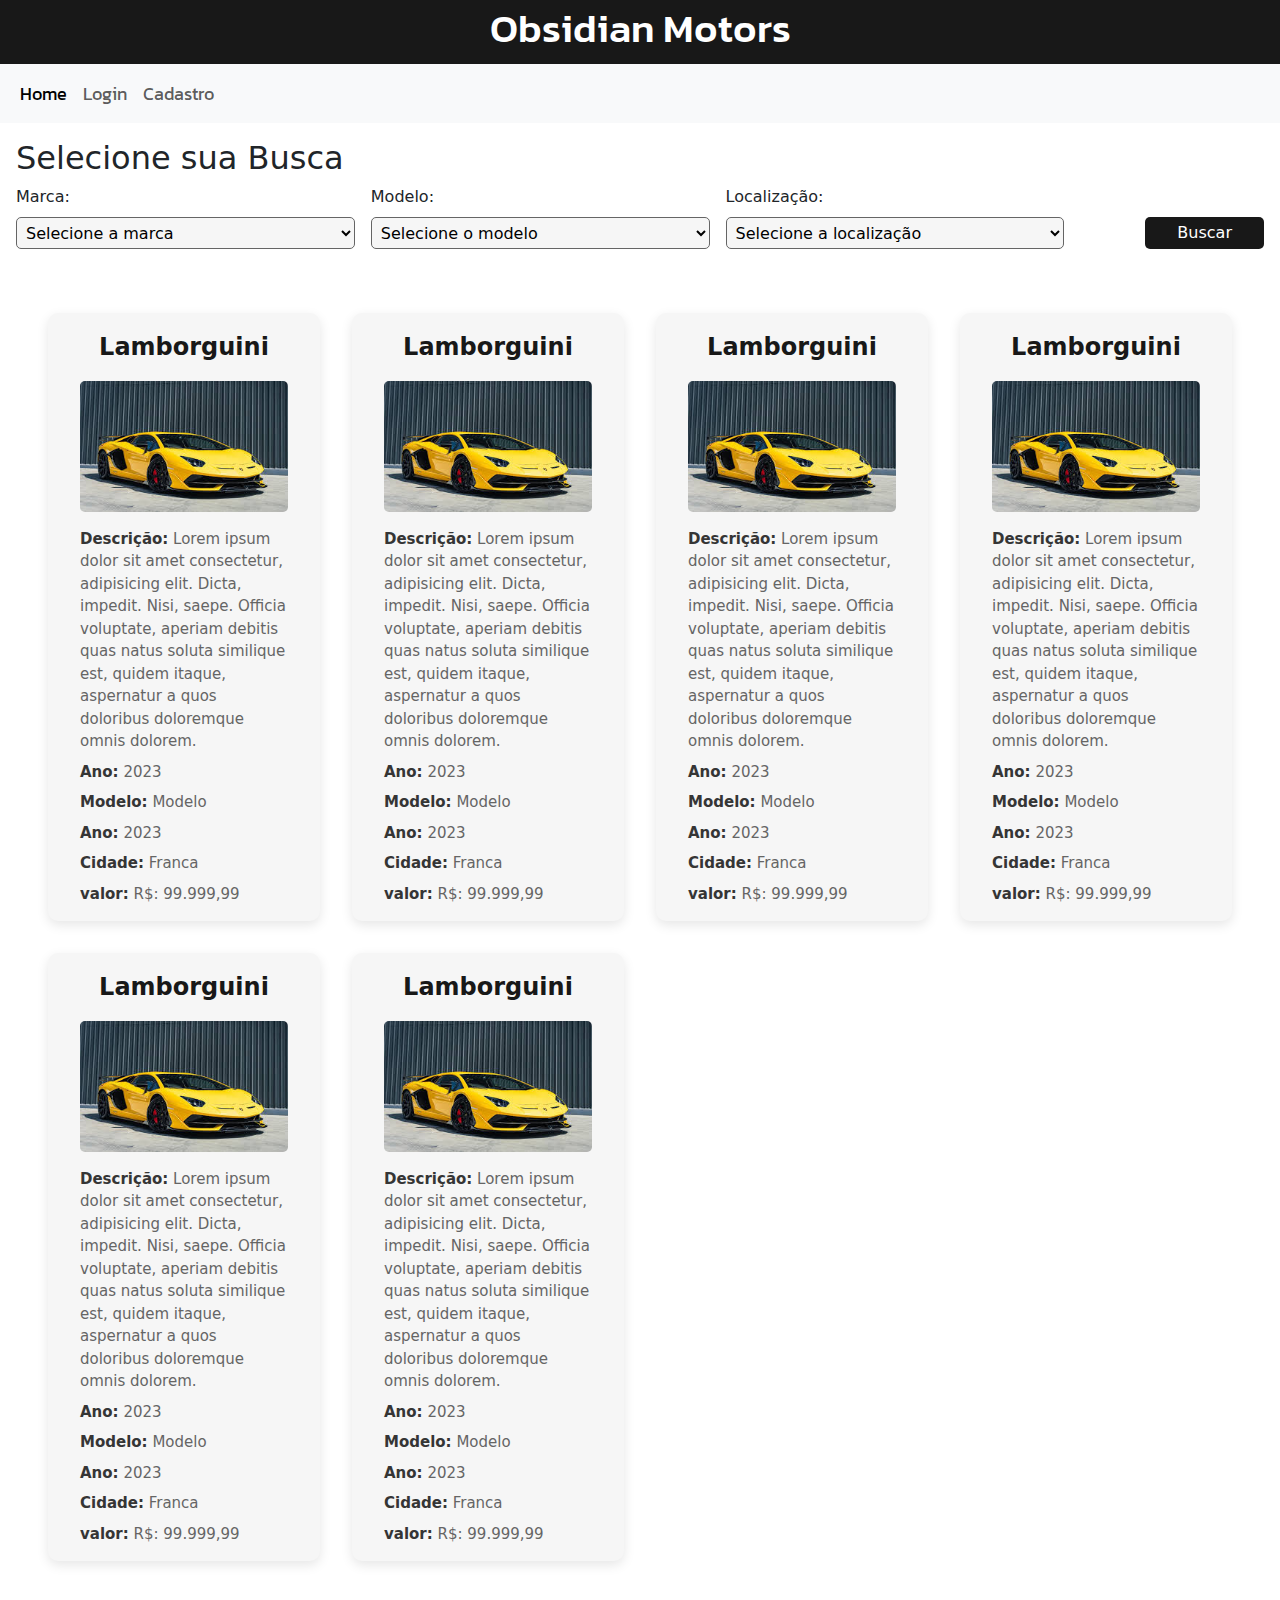
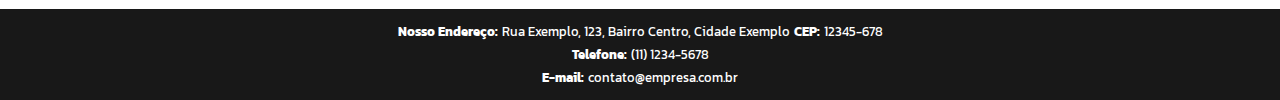
==== commit 9f4a4bec: "Registro de interesse" ====
--- a/index.html
+++ b/index.html
@@ -4,7 +4,7 @@
 <head>
     <meta charset="UTF-8">
     <meta name="viewport" content="width=device-width, initial-scale=1.0">
-    <title>Document</title>
+    <title>Home</title>
     <link rel="stylesheet" href="style.css">
     <link rel="stylesheet" href="index.css">
     <link rel="preconnect" href="https://fonts.googleapis.com">
@@ -95,201 +95,201 @@
 
 
         <div class="cardsContainer">
-            <div class="card">
-                <p class="cardTitle">Lamborguini</p>
-                <img src="images/carro.jpeg" alt="carro brabo">
-
-                <div class="cardInfo">
-                    <div>
-                        <span>Descrição:</span>
-                        <span>Lorem ipsum dolor sit amet consectetur, adipisicing elit. Dicta, impedit. Nisi, saepe.
-                            Officia
-                            voluptate, aperiam debitis quas natus soluta similique est, quidem itaque, aspernatur a
-                            quos
-                            doloribus doloremque omnis dolorem.</span>
-                    </div>
-
-                    <div>
-                        <span>Ano:</span>
-                        <span>2023</span>
-                    </div>
-
-                    <div>
-                        <span>Modelo:</span>
-                        <span>Modelo</span>
-                    </div>
-                    <div>
-                        <span>Ano:</span>
-                        <span>2023</span>
-                    </div>
-                    <div>
-                        <span>Cidade:</span>
-                        <span>Franca</span>
-                    </div>
-                    <div>
-                        <span>valor:</span>
-                        <span>R$: 99.999,99</span>
-                    </div>
-                </div>
-            </div>
-
-            <div class="card">
-                <p class="cardTitle">Lamborguini</p>
-                <img src="images/carro.jpeg" alt="carro brabo">
-
-                <div class="cardInfo">
-                    <div>
-                        <span>Descrição:</span>
-                        <span>Lorem ipsum dolor sit amet consectetur, adipisicing elit. Dicta, impedit. Nisi, saepe.
-                            Officia
-                            voluptate, aperiam debitis quas natus soluta similique est, quidem itaque, aspernatur a
-                            quos
-                            doloribus doloremque omnis dolorem.</span>
-                    </div>
-
-                    <div>
-                        <span>Ano:</span>
-                        <span>2023</span>
-                    </div>
-
-                    <div>
-                        <span>Modelo:</span>
-                        <span>Modelo</span>
-                    </div>
-                    <div>
-                        <span>Ano:</span>
-                        <span>2023</span>
-                    </div>
-                    <div>
-                        <span>Cidade:</span>
-                        <span>Franca</span>
-                    </div>
-                    <div>
-                        <span>valor:</span>
-                        <span>R$: 99.999,99</span>
-                    </div>
-                </div>
-            </div>
-
-
-            <div class="card">
-                <p class="cardTitle">Lamborguini</p>
-                <img src="images/carro.jpeg" alt="carro brabo">
-
-                <div class="cardInfo">
-                    <div>
-                        <span>Descrição:</span>
-                        <span>Lorem ipsum dolor sit amet consectetur, adipisicing elit. Dicta, impedit. Nisi, saepe.
-                            Officia
-                            voluptate, aperiam debitis quas natus soluta similique est, quidem itaque, aspernatur a
-                            quos
-                            doloribus doloremque omnis dolorem.</span>
-                    </div>
-
-                    <div>
-                        <span>Ano:</span>
-                        <span>2023</span>
-                    </div>
-
-                    <div>
-                        <span>Modelo:</span>
-                        <span>Modelo</span>
-                    </div>
-                    <div>
-                        <span>Ano:</span>
-                        <span>2023</span>
-                    </div>
-                    <div>
-                        <span>Cidade:</span>
-                        <span>Franca</span>
-                    </div>
-                    <div>
-                        <span>valor:</span>
-                        <span>R$: 99.999,99</span>
-                    </div>
-                </div>
-            </div>
-
-
-            <div class="card">
-                <p class="cardTitle">Lamborguini</p>
-                <img src="images/carro.jpeg" alt="carro brabo">
-
-                <div class="cardInfo">
-                    <div>
-                        <span>Descrição:</span>
-                        <span>Lorem ipsum dolor sit amet consectetur, adipisicing elit. Dicta, impedit. Nisi, saepe.
-                            Officia
-                            voluptate, aperiam debitis quas natus soluta similique est, quidem itaque, aspernatur a
-                            quos
-                            doloribus doloremque omnis dolorem.</span>
-                    </div>
-
-                    <div>
-                        <span>Ano:</span>
-                        <span>2023</span>
-                    </div>
-
-                    <div>
-                        <span>Modelo:</span>
-                        <span>Modelo</span>
-                    </div>
-                    <div>
-                        <span>Ano:</span>
-                        <span>2023</span>
-                    </div>
-                    <div>
-                        <span>Cidade:</span>
-                        <span>Franca</span>
-                    </div>
-                    <div>
-                        <span>valor:</span>
-                        <span>R$: 99.999,99</span>
-                    </div>
-                </div>
-            </div>
-
-
-            <div class="card">
-                <p class="cardTitle">Lamborguini</p>
-                <img src="images/carro.jpeg" alt="carro brabo">
-
-                <div class="cardInfo">
-                    <div>
-                        <span>Descrição:</span>
-                        <span>Lorem ipsum dolor sit amet consectetur, adipisicing elit. Dicta, impedit. Nisi, saepe.
-                            Officia
-                            voluptate, aperiam debitis quas natus soluta similique est, quidem itaque, aspernatur a
-                            quos
-                            doloribus doloremque omnis dolorem.</span>
-                    </div>
-
-                    <div>
-                        <span>Ano:</span>
-                        <span>2023</span>
-                    </div>
-
-                    <div>
-                        <span>Modelo:</span>
-                        <span>Modelo</span>
-                    </div>
-                    <div>
-                        <span>Ano:</span>
-                        <span>2023</span>
-                    </div>
-                    <div>
-                        <span>Cidade:</span>
-                        <span>Franca</span>
-                    </div>
-                    <div>
-                        <span>valor:</span>
-                        <span>R$: 99.999,99</span>
-                    </div>
-                </div>
-            </div>
-
-
-            <div class="card">
+            <div class="carCard">
+                <p class="cardTitle">Lamborguini</p>
+                <img src="images/carro.jpeg" alt="carro brabo">
+
+                <div class="cardInfo">
+                    <div>
+                        <span>Descrição:</span>
+                        <span>Lorem ipsum dolor sit amet consectetur, adipisicing elit. Dicta, impedit. Nisi, saepe.
+                            Officia
+                            voluptate, aperiam debitis quas natus soluta similique est, quidem itaque, aspernatur a
+                            quos
+                            doloribus doloremque omnis dolorem.</span>
+                    </div>
+
+                    <div>
+                        <span>Ano:</span>
+                        <span>2023</span>
+                    </div>
+
+                    <div>
+                        <span>Modelo:</span>
+                        <span>Modelo</span>
+                    </div>
+                    <div>
+                        <span>Ano:</span>
+                        <span>2023</span>
+                    </div>
+                    <div>
+                        <span>Cidade:</span>
+                        <span>Franca</span>
+                    </div>
+                    <div>
+                        <span>valor:</span>
+                        <span>R$: 99.999,99</span>
+                    </div>
+                </div>
+            </div>
+
+            <div class="carCard">
+                <p class="cardTitle">Lamborguini</p>
+                <img src="images/carro.jpeg" alt="carro brabo">
+
+                <div class="cardInfo">
+                    <div>
+                        <span>Descrição:</span>
+                        <span>Lorem ipsum dolor sit amet consectetur, adipisicing elit. Dicta, impedit. Nisi, saepe.
+                            Officia
+                            voluptate, aperiam debitis quas natus soluta similique est, quidem itaque, aspernatur a
+                            quos
+                            doloribus doloremque omnis dolorem.</span>
+                    </div>
+
+                    <div>
+                        <span>Ano:</span>
+                        <span>2023</span>
+                    </div>
+
+                    <div>
+                        <span>Modelo:</span>
+                        <span>Modelo</span>
+                    </div>
+                    <div>
+                        <span>Ano:</span>
+                        <span>2023</span>
+                    </div>
+                    <div>
+                        <span>Cidade:</span>
+                        <span>Franca</span>
+                    </div>
+                    <div>
+                        <span>valor:</span>
+                        <span>R$: 99.999,99</span>
+                    </div>
+                </div>
+            </div>
+
+
+            <div class="carCard">
+                <p class="cardTitle">Lamborguini</p>
+                <img src="images/carro.jpeg" alt="carro brabo">
+
+                <div class="cardInfo">
+                    <div>
+                        <span>Descrição:</span>
+                        <span>Lorem ipsum dolor sit amet consectetur, adipisicing elit. Dicta, impedit. Nisi, saepe.
+                            Officia
+                            voluptate, aperiam debitis quas natus soluta similique est, quidem itaque, aspernatur a
+                            quos
+                            doloribus doloremque omnis dolorem.</span>
+                    </div>
+
+                    <div>
+                        <span>Ano:</span>
+                        <span>2023</span>
+                    </div>
+
+                    <div>
+                        <span>Modelo:</span>
+                        <span>Modelo</span>
+                    </div>
+                    <div>
+                        <span>Ano:</span>
+                        <span>2023</span>
+                    </div>
+                    <div>
+                        <span>Cidade:</span>
+                        <span>Franca</span>
+                    </div>
+                    <div>
+                        <span>valor:</span>
+                        <span>R$: 99.999,99</span>
+                    </div>
+                </div>
+            </div>
+
+
+            <div class="carCard">
+                <p class="cardTitle">Lamborguini</p>
+                <img src="images/carro.jpeg" alt="carro brabo">
+
+                <div class="cardInfo">
+                    <div>
+                        <span>Descrição:</span>
+                        <span>Lorem ipsum dolor sit amet consectetur, adipisicing elit. Dicta, impedit. Nisi, saepe.
+                            Officia
+                            voluptate, aperiam debitis quas natus soluta similique est, quidem itaque, aspernatur a
+                            quos
+                            doloribus doloremque omnis dolorem.</span>
+                    </div>
+
+                    <div>
+                        <span>Ano:</span>
+                        <span>2023</span>
+                    </div>
+
+                    <div>
+                        <span>Modelo:</span>
+                        <span>Modelo</span>
+                    </div>
+                    <div>
+                        <span>Ano:</span>
+                        <span>2023</span>
+                    </div>
+                    <div>
+                        <span>Cidade:</span>
+                        <span>Franca</span>
+                    </div>
+                    <div>
+                        <span>valor:</span>
+                        <span>R$: 99.999,99</span>
+                    </div>
+                </div>
+            </div>
+
+
+            <div class="carCard">
+                <p class="cardTitle">Lamborguini</p>
+                <img src="images/carro.jpeg" alt="carro brabo">
+
+                <div class="cardInfo">
+                    <div>
+                        <span>Descrição:</span>
+                        <span>Lorem ipsum dolor sit amet consectetur, adipisicing elit. Dicta, impedit. Nisi, saepe.
+                            Officia
+                            voluptate, aperiam debitis quas natus soluta similique est, quidem itaque, aspernatur a
+                            quos
+                            doloribus doloremque omnis dolorem.</span>
+                    </div>
+
+                    <div>
+                        <span>Ano:</span>
+                        <span>2023</span>
+                    </div>
+
+                    <div>
+                        <span>Modelo:</span>
+                        <span>Modelo</span>
+                    </div>
+                    <div>
+                        <span>Ano:</span>
+                        <span>2023</span>
+                    </div>
+                    <div>
+                        <span>Cidade:</span>
+                        <span>Franca</span>
+                    </div>
+                    <div>
+                        <span>valor:</span>
+                        <span>R$: 99.999,99</span>
+                    </div>
+                </div>
+            </div>
+
+
+            <div class="carCard">
                 <p class="cardTitle">Lamborguini</p>
                 <img src="images/carro.jpeg" alt="carro brabo">
 
--- a/style.css
+++ b/style.css
@@ -52,6 +52,8 @@
 }
 
 footer {
+    font-size: 0.8rem;
+
     display: flex;
     flex-direction: column;
     justify-content: center;
@@ -85,11 +87,13 @@
     padding-left: 5px;
 }
 
-select:focus {
+select:focus, input:focus {
     outline: none;
 }
 
 .formGroup {
+    width: 100%;
+
     display: flex;
     flex-direction: column;
     gap: 0.25rem;
--- a/index.css
+++ b/index.css
@@ -38,11 +38,12 @@
   display: grid;
   grid-template-columns: repeat(auto-fit, minmax(250px, 1fr));
   gap: 2rem;
+  justify-items: center;
 
   padding: 2rem;
 }
 
-.card{
+.carCard{
   display: flex;
   flex-direction: column;
 
@@ -65,7 +66,7 @@
   font-weight: bold;
 }
 
-.card img {
+.carCard img {
   width: 100%;
   height: auto;
   border-radius: 5px;
@@ -100,7 +101,7 @@
     padding: 1rem;
   }
 
-  .card {
+  .carCard {
     max-width: 100%; 
   }
   
@@ -153,7 +154,8 @@
     padding: 1rem;
   }
 
-  .card {
+  .carCard {
+    max-width: 100%;
     padding: 1rem;
     font-size: 1rem;
   }
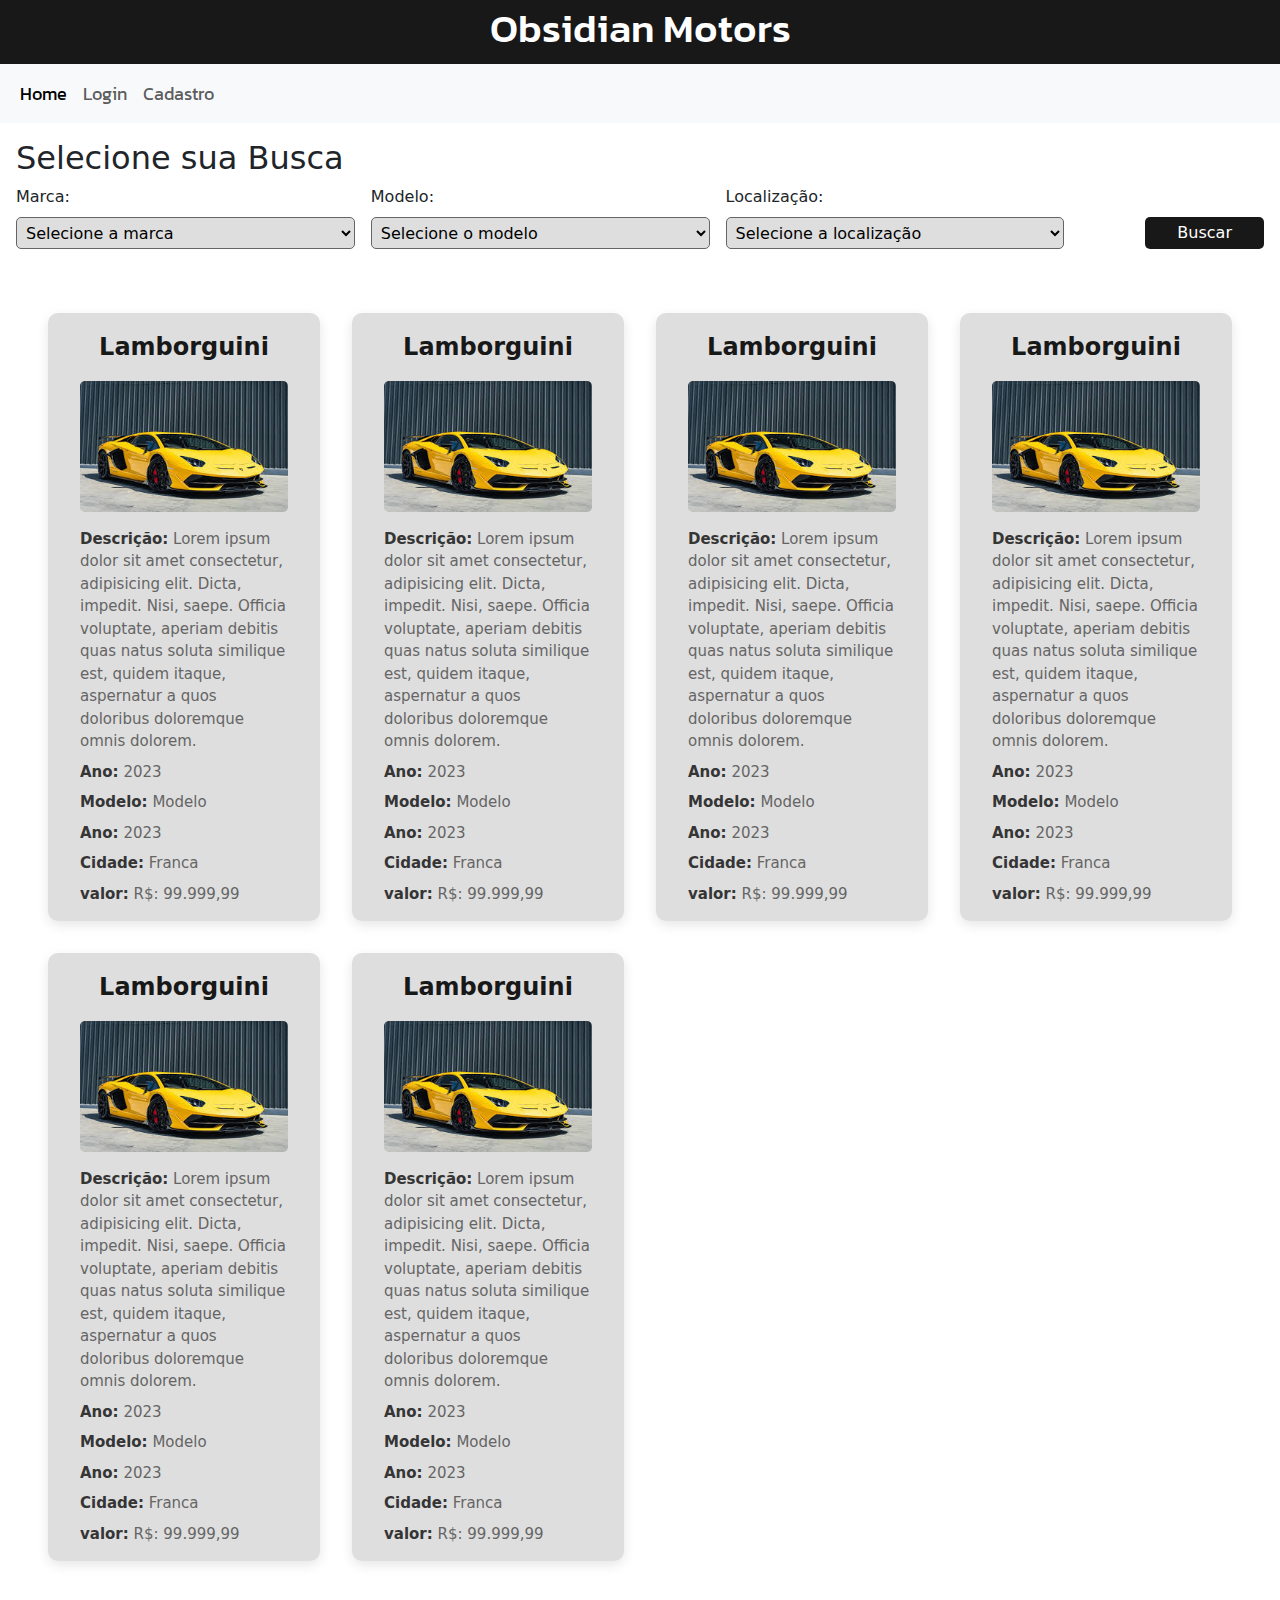
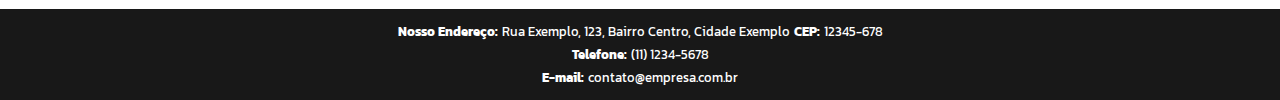
==== commit 476f622f: "listagem anúncios etc" ====
--- a/index.html
+++ b/index.html
@@ -350,11 +350,11 @@
             <span>contato@empresa.com.br</span>
         </div>
     </footer>
-    </div>
+
+    <script src="https://cdn.jsdelivr.net/npm/bootstrap@5.3.3/dist/js/bootstrap.bundle.min.js"
+        integrity="sha384-YvpcrYf0tY3lHB60NNkmXc5s9fDVZLESaAA55NDzOxhy9GkcIdslK1eN7N6jIeHz"
+        crossorigin="anonymous"></script>
 </body>
 
-<script src="https://cdn.jsdelivr.net/npm/bootstrap@5.3.3/dist/js/bootstrap.bundle.min.js"
-    integrity="sha384-YvpcrYf0tY3lHB60NNkmXc5s9fDVZLESaAA55NDzOxhy9GkcIdslK1eN7N6jIeHz"
-    crossorigin="anonymous"></script>
 
 </html>--- a/style.css
+++ b/style.css
@@ -5,7 +5,7 @@
     --azul-escuro: #0d1b2a;
     --vermelho: #c1121f;
     --branco: #ffffff;
-    --cinza-claro: #F6F6F6;
+    --cinza-claro: #dedede;
     --cinza-medio: #656565;
 }
 
@@ -100,6 +100,10 @@
 }
 
 .buttonMain {
+    display: flex;
+    align-items: center;
+    justify-content: center;
+
     padding: 0.1rem 2rem;
   
     height: 2rem;
@@ -111,6 +115,7 @@
   
     transition: background-color 0.3s;
 }
+
 
 .buttonMain:hover {
     cursor: pointer;
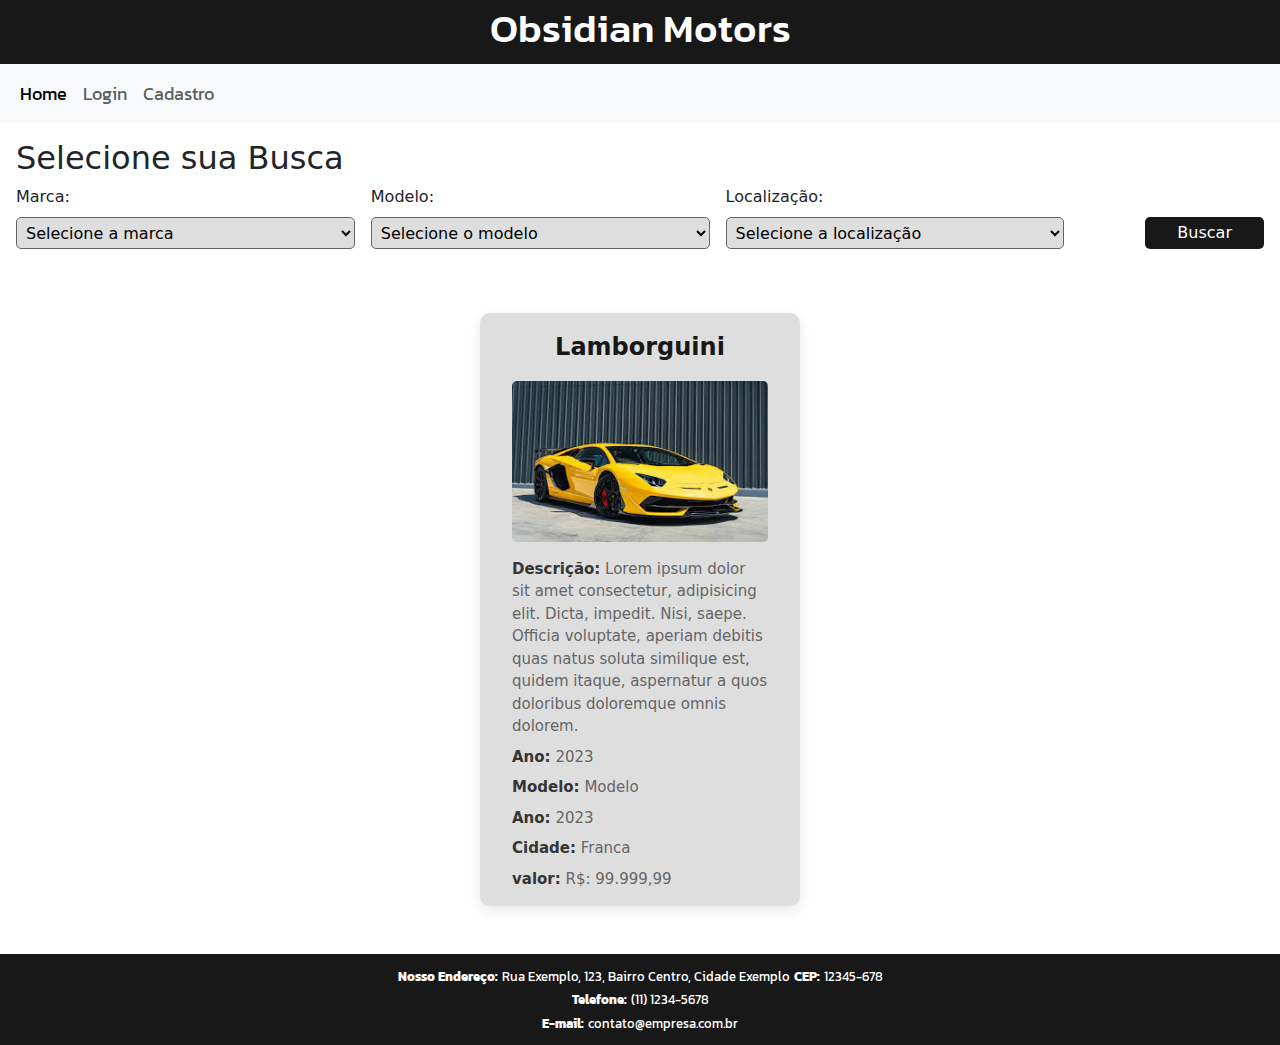
==== commit bed188fc: "classe anuncios" ====
--- a/index.html
+++ b/index.html
@@ -56,10 +56,6 @@
                         <label for="marca">Marca:</label>
                         <select id="marca" name="marca">
                             <option value="">Selecione a marca</option>
-                            <option value="mitsubishi">Mitsubishi</option>
-                            <option value="ford">Ford</option>
-                            <option value="volkswagen">Volkswagen</option>
-                            <option value="toyota">Toyota</option>
                         </select>
                     </div>
 
@@ -68,10 +64,6 @@
                         <label for="modelo">Modelo:</label>
                         <select id="modelo" name="modelo">
                             <option value="">Selecione o modelo</option>
-                            <option value="mitsubishi_lancer">Mitsubishi Lancer</option>
-                            <option value="golzin_quadrado">Golzin quadrado</option>
-                            <option value="ford_ka">Ford Ka</option>
-                            <option value="toyota_corolla">Toyota Corolla</option>
                         </select>
                     </div>
 
@@ -79,11 +71,6 @@
                         <label for="localizacao">Localização:</label>
                         <select id="localizacao" name="localizacao">
                             <option value="">Selecione a localização</option>
-                            <option value="franca">Franca</option>
-                            <option value="uberlandia">Uberlândia</option>
-                            <option value="saopaulo">São Paulo</option>
-                            <option value="riodejaneiro">Rio de Janeiro</option>
-                            <option value="pelotas">Pelotas</option>
                         </select>
                     </div>
                 </div>
@@ -132,201 +119,6 @@
                     </div>
                 </div>
             </div>
-
-            <div class="carCard">
-                <p class="cardTitle">Lamborguini</p>
-                <img src="images/carro.jpeg" alt="carro brabo">
-
-                <div class="cardInfo">
-                    <div>
-                        <span>Descrição:</span>
-                        <span>Lorem ipsum dolor sit amet consectetur, adipisicing elit. Dicta, impedit. Nisi, saepe.
-                            Officia
-                            voluptate, aperiam debitis quas natus soluta similique est, quidem itaque, aspernatur a
-                            quos
-                            doloribus doloremque omnis dolorem.</span>
-                    </div>
-
-                    <div>
-                        <span>Ano:</span>
-                        <span>2023</span>
-                    </div>
-
-                    <div>
-                        <span>Modelo:</span>
-                        <span>Modelo</span>
-                    </div>
-                    <div>
-                        <span>Ano:</span>
-                        <span>2023</span>
-                    </div>
-                    <div>
-                        <span>Cidade:</span>
-                        <span>Franca</span>
-                    </div>
-                    <div>
-                        <span>valor:</span>
-                        <span>R$: 99.999,99</span>
-                    </div>
-                </div>
-            </div>
-
-
-            <div class="carCard">
-                <p class="cardTitle">Lamborguini</p>
-                <img src="images/carro.jpeg" alt="carro brabo">
-
-                <div class="cardInfo">
-                    <div>
-                        <span>Descrição:</span>
-                        <span>Lorem ipsum dolor sit amet consectetur, adipisicing elit. Dicta, impedit. Nisi, saepe.
-                            Officia
-                            voluptate, aperiam debitis quas natus soluta similique est, quidem itaque, aspernatur a
-                            quos
-                            doloribus doloremque omnis dolorem.</span>
-                    </div>
-
-                    <div>
-                        <span>Ano:</span>
-                        <span>2023</span>
-                    </div>
-
-                    <div>
-                        <span>Modelo:</span>
-                        <span>Modelo</span>
-                    </div>
-                    <div>
-                        <span>Ano:</span>
-                        <span>2023</span>
-                    </div>
-                    <div>
-                        <span>Cidade:</span>
-                        <span>Franca</span>
-                    </div>
-                    <div>
-                        <span>valor:</span>
-                        <span>R$: 99.999,99</span>
-                    </div>
-                </div>
-            </div>
-
-
-            <div class="carCard">
-                <p class="cardTitle">Lamborguini</p>
-                <img src="images/carro.jpeg" alt="carro brabo">
-
-                <div class="cardInfo">
-                    <div>
-                        <span>Descrição:</span>
-                        <span>Lorem ipsum dolor sit amet consectetur, adipisicing elit. Dicta, impedit. Nisi, saepe.
-                            Officia
-                            voluptate, aperiam debitis quas natus soluta similique est, quidem itaque, aspernatur a
-                            quos
-                            doloribus doloremque omnis dolorem.</span>
-                    </div>
-
-                    <div>
-                        <span>Ano:</span>
-                        <span>2023</span>
-                    </div>
-
-                    <div>
-                        <span>Modelo:</span>
-                        <span>Modelo</span>
-                    </div>
-                    <div>
-                        <span>Ano:</span>
-                        <span>2023</span>
-                    </div>
-                    <div>
-                        <span>Cidade:</span>
-                        <span>Franca</span>
-                    </div>
-                    <div>
-                        <span>valor:</span>
-                        <span>R$: 99.999,99</span>
-                    </div>
-                </div>
-            </div>
-
-
-            <div class="carCard">
-                <p class="cardTitle">Lamborguini</p>
-                <img src="images/carro.jpeg" alt="carro brabo">
-
-                <div class="cardInfo">
-                    <div>
-                        <span>Descrição:</span>
-                        <span>Lorem ipsum dolor sit amet consectetur, adipisicing elit. Dicta, impedit. Nisi, saepe.
-                            Officia
-                            voluptate, aperiam debitis quas natus soluta similique est, quidem itaque, aspernatur a
-                            quos
-                            doloribus doloremque omnis dolorem.</span>
-                    </div>
-
-                    <div>
-                        <span>Ano:</span>
-                        <span>2023</span>
-                    </div>
-
-                    <div>
-                        <span>Modelo:</span>
-                        <span>Modelo</span>
-                    </div>
-                    <div>
-                        <span>Ano:</span>
-                        <span>2023</span>
-                    </div>
-                    <div>
-                        <span>Cidade:</span>
-                        <span>Franca</span>
-                    </div>
-                    <div>
-                        <span>valor:</span>
-                        <span>R$: 99.999,99</span>
-                    </div>
-                </div>
-            </div>
-
-
-            <div class="carCard">
-                <p class="cardTitle">Lamborguini</p>
-                <img src="images/carro.jpeg" alt="carro brabo">
-
-                <div class="cardInfo">
-                    <div>
-                        <span>Descrição:</span>
-                        <span>Lorem ipsum dolor sit amet consectetur, adipisicing elit. Dicta, impedit. Nisi, saepe.
-                            Officia
-                            voluptate, aperiam debitis quas natus soluta similique est, quidem itaque, aspernatur a
-                            quos
-                            doloribus doloremque omnis dolorem.</span>
-                    </div>
-
-                    <div>
-                        <span>Ano:</span>
-                        <span>2023</span>
-                    </div>
-
-                    <div>
-                        <span>Modelo:</span>
-                        <span>Modelo</span>
-                    </div>
-                    <div>
-                        <span>Ano:</span>
-                        <span>2023</span>
-                    </div>
-                    <div>
-                        <span>Cidade:</span>
-                        <span>Franca</span>
-                    </div>
-                    <div>
-                        <span>valor:</span>
-                        <span>R$: 99.999,99</span>
-                    </div>
-                </div>
-            </div>
-
         </div>
     </main>
 
@@ -354,6 +146,8 @@
     <script src="https://cdn.jsdelivr.net/npm/bootstrap@5.3.3/dist/js/bootstrap.bundle.min.js"
         integrity="sha384-YvpcrYf0tY3lHB60NNkmXc5s9fDVZLESaAA55NDzOxhy9GkcIdslK1eN7N6jIeHz"
         crossorigin="anonymous"></script>
+
+    <script src="index.js"></script>
 </body>
 
 
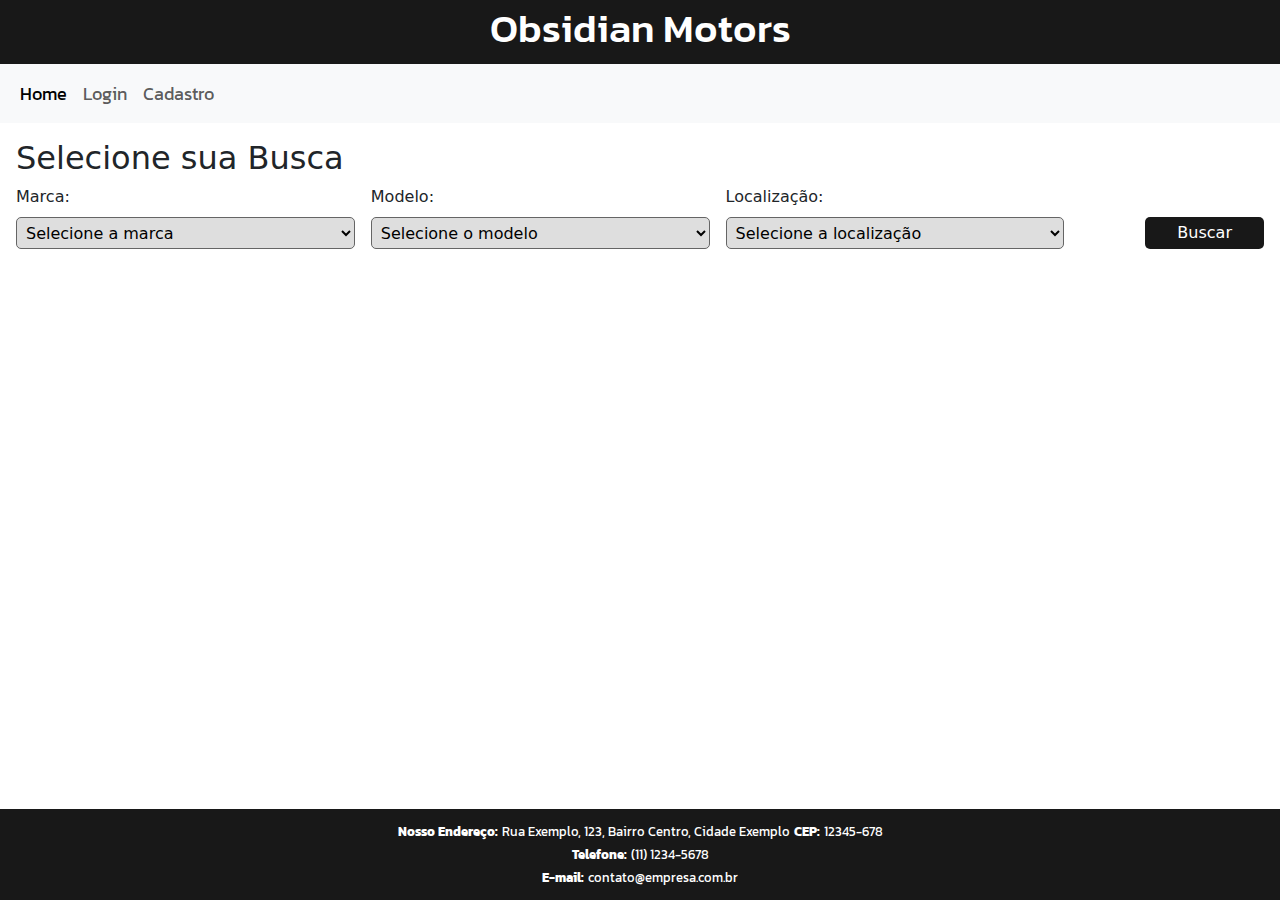
==== commit 00906535: "Home" ====
--- a/index.html
+++ b/index.html
@@ -75,50 +75,14 @@
                     </div>
                 </div>
 
-                <button class="buttonMain" type="submit">Buscar</button>
+                <button id="buttonBusca" class="buttonMain" type="submit">Buscar</button>
             </form>
         </div>
 
 
 
         <div class="cardsContainer">
-            <div class="carCard">
-                <p class="cardTitle">Lamborguini</p>
-                <img src="images/carro.jpeg" alt="carro brabo">
 
-                <div class="cardInfo">
-                    <div>
-                        <span>Descrição:</span>
-                        <span>Lorem ipsum dolor sit amet consectetur, adipisicing elit. Dicta, impedit. Nisi, saepe.
-                            Officia
-                            voluptate, aperiam debitis quas natus soluta similique est, quidem itaque, aspernatur a
-                            quos
-                            doloribus doloremque omnis dolorem.</span>
-                    </div>
-
-                    <div>
-                        <span>Ano:</span>
-                        <span>2023</span>
-                    </div>
-
-                    <div>
-                        <span>Modelo:</span>
-                        <span>Modelo</span>
-                    </div>
-                    <div>
-                        <span>Ano:</span>
-                        <span>2023</span>
-                    </div>
-                    <div>
-                        <span>Cidade:</span>
-                        <span>Franca</span>
-                    </div>
-                    <div>
-                        <span>valor:</span>
-                        <span>R$: 99.999,99</span>
-                    </div>
-                </div>
-            </div>
         </div>
     </main>
 
--- a/index.css
+++ b/index.css
@@ -1,3 +1,18 @@
+body {
+  display: flex;
+  flex-direction: column;
+  min-height: 100vh;
+  margin: 0;
+}
+
+main {
+  flex-grow: 1;
+}
+
+footer {
+  margin-top: auto; 
+}
+
 /* Busca */
 
 .containerBusca {
@@ -46,6 +61,7 @@
 .carCard{
   display: flex;
   flex-direction: column;
+  gap: 1rem;
 
   width: 100%; 
   max-width: 20rem;
@@ -73,8 +89,6 @@
 }
 
 .cardInfo {
-  margin-top: 1rem;
-
   display: flex;
   flex-direction: column;
 
@@ -93,7 +107,6 @@
 .cardInfo div span:nth-child(2) {
   color: var(--cinza-medio);
 }
-
 
 @media (max-width: 768px) {
   .cardsContainer {
